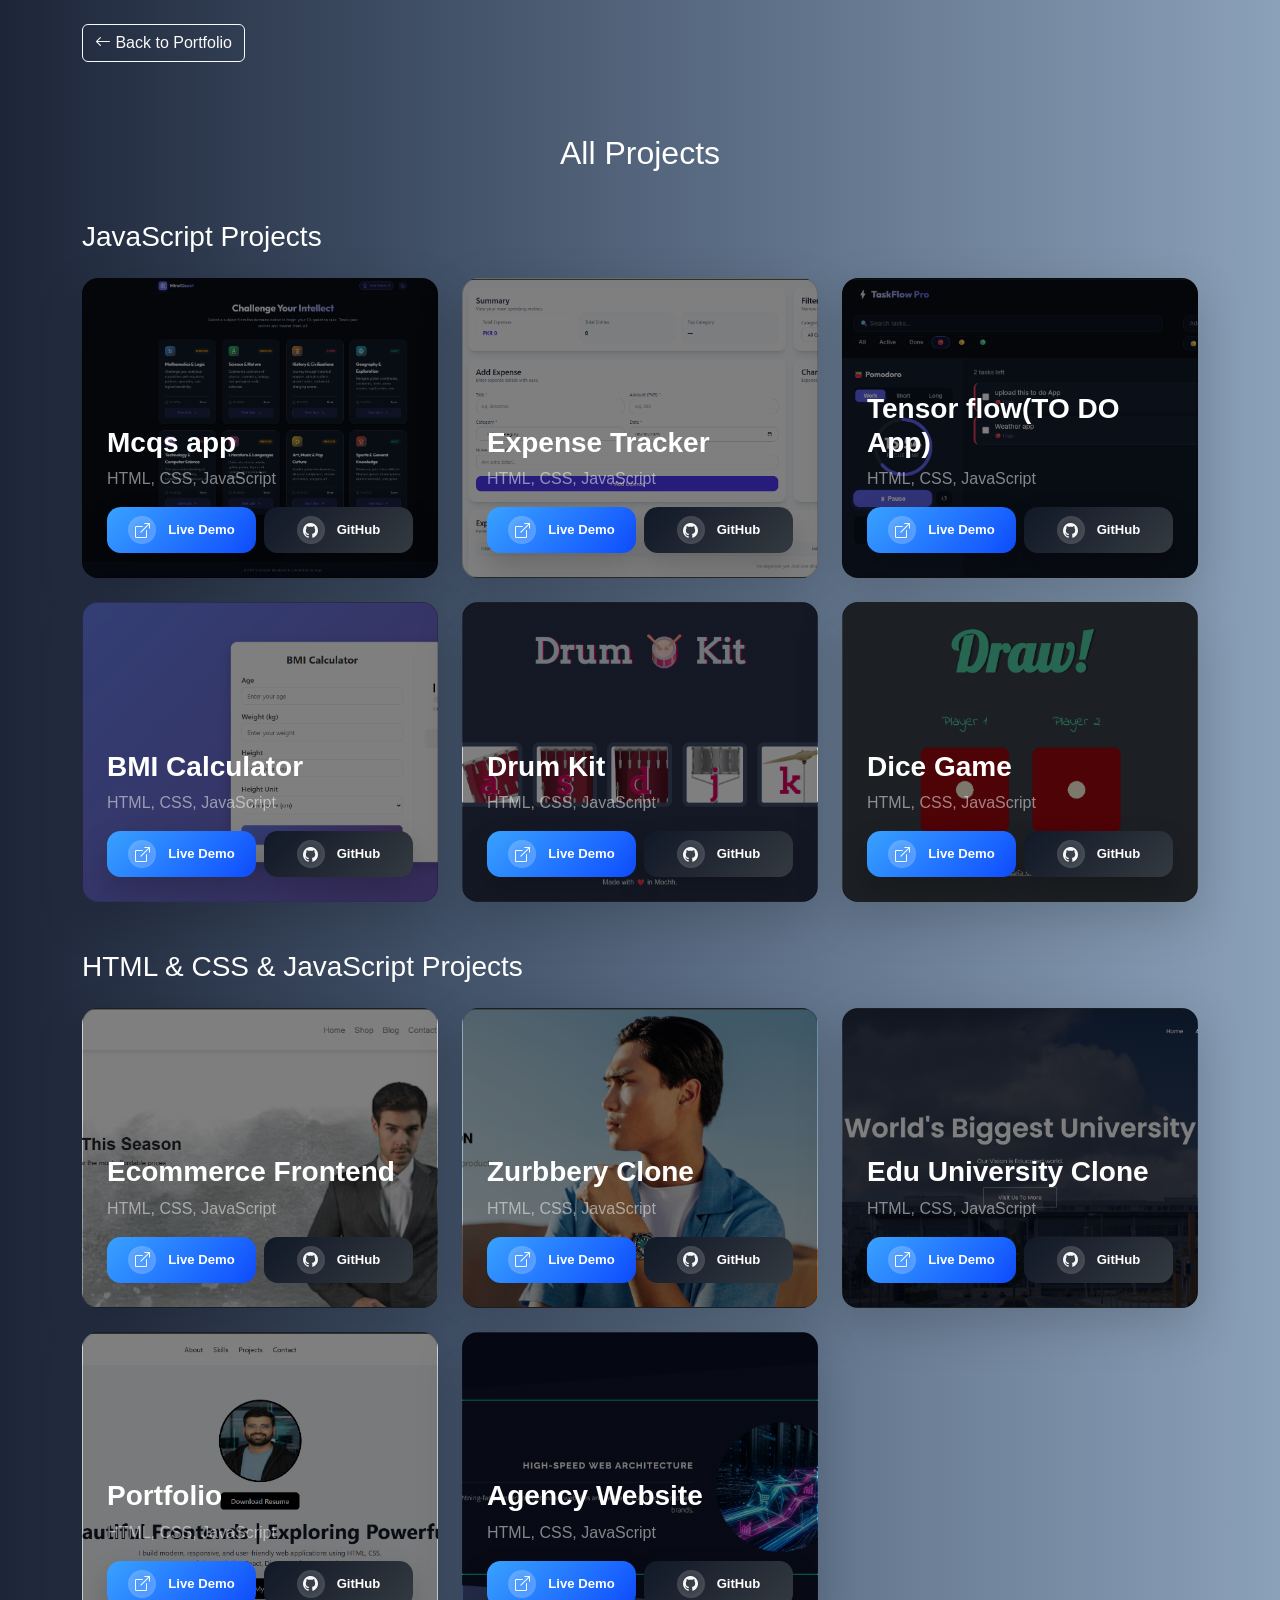
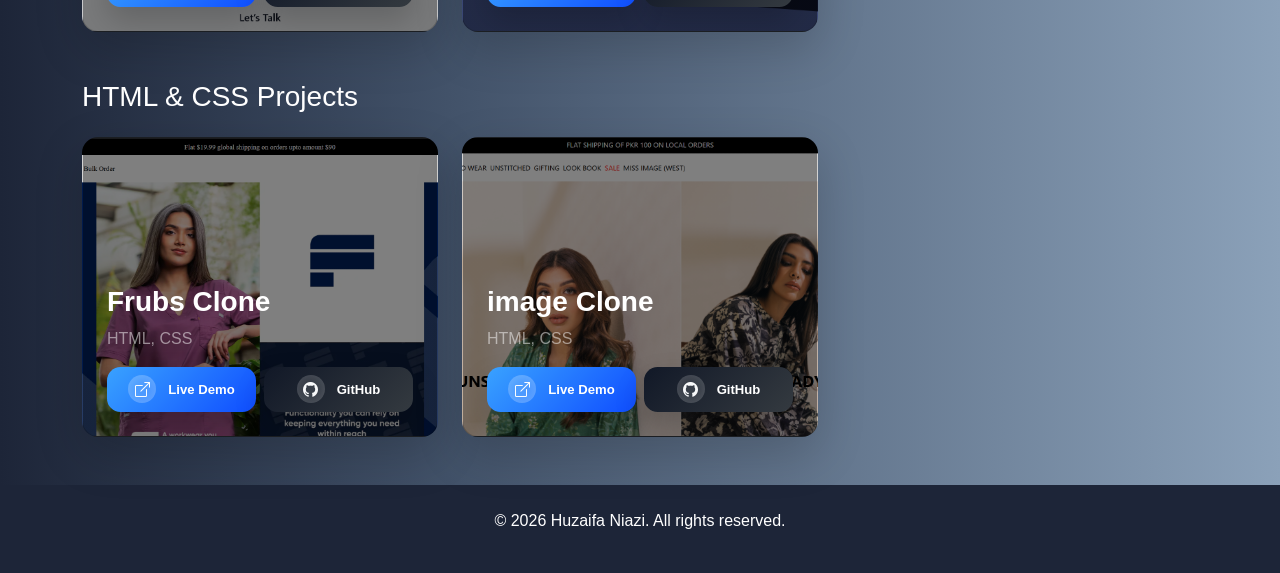
==== projects.html @ 3e58a7fb "Update projects.html" ====
<!DOCTYPE html>
<html lang="en">
<head>
    <meta charset="UTF-8">
    <meta name="viewport" content="width=device-width, initial-scale=1.0">
    <title>Projects | Huzaifa Niazi</title>
    <link href="https://cdn.jsdelivr.net/npm/bootstrap@5.3.8/dist/css/bootstrap.min.css" rel="stylesheet">
    <link rel="stylesheet" href="style.css">
    <link rel="stylesheet" href="https://cdn.jsdelivr.net/npm/bootstrap-icons@1.11.0/font/bootstrap-icons.css">
</head>
<body>

    <!-- Back Button -->
    <div class="container py-4">
        <a href="index.html" class="btn btn-outline-light">
            <i class="bi bi-arrow-left"></i> Back to Portfolio
        </a>
    </div>

    <!-- All Projects -->
    <section id="all-projects">
        <div class="container py-5">
            <h2 class="text-white mb-5 text-center">All Projects</h2>
            <!-- Future category can be added above to display new project types at the top -->
            <div class="row row-cols-1">
                <div class="col">
                    <h3 class="text-white mb-4">JavaScript Projects</h3>
                </div>
            </div>
            <div class="row row-cols-1 row-cols-lg-3 g-4 mb-5">
                <!-- Mcqs App -->
                <div class="col">
                    <div class="card card-cover h-100 overflow-hidden text-bg-dark rounded-4 shadow-lg" 
                        style="background: linear-gradient(rgba(0,0,0,0.5),rgba(0,0,0,0.5)),
                        url('./images/mcqs.png'); background-size: cover; min-height: 300px;">
                        <div class="d-flex flex-column h-100 justify-content-end p-4 text-white">
                            <h3 class="fw-bold">Mcqs app</h3>
                            <p class="text-white-50">HTML, CSS, JavaScript</p>
                            <div class="d-flex gap-2">
                                <a href="https://huzaifa1927.github.io/mcqs-app/" class="btn btn-demo btn-sm">
                                    <i class="bi bi-box-arrow-up-right"></i>
                                    Live Demo
                                </a>
                                <a href="https://github.com/Huzaifa1927/mcqs-app" class="btn btn-code btn-sm">
                                    <i class="bi bi-github"></i>
                                    GitHub
                                </a>
                            </div>
                        </div>
                    </div>
                </div>
                
                
                <!-- Expense Tracker -->
                <div class="col">
                    <div class="card card-cover h-100 overflow-hidden text-bg-dark rounded-4 shadow-lg" 
                        style="background: linear-gradient(rgba(0,0,0,0.5),rgba(0,0,0,0.5)),
                        url('./images/expense tracker.png'); background-size: cover; min-height: 300px;">
                        <div class="d-flex flex-column h-100 justify-content-end p-4 text-white">
                            <h3 class="fw-bold">Expense Tracker</h3>
                            <p class="text-white-50">HTML, CSS, JavaScript</p>
                            <div class="d-flex gap-2">
                                <a href="https://huzaifa1927.github.io/B0626-Huzaifa-Arshad-Khan-Innovaxel-Frontend-Developer/" class="btn btn-demo btn-sm">
                                    <i class="bi bi-box-arrow-up-right"></i>
                                    Live Demo
                                </a>
                                <a href="https://github.com/Huzaifa1927/B0626-Huzaifa-Arshad-Khan-Innovaxel-Frontend-Developer" class="btn btn-code btn-sm">
                                    <i class="bi bi-github"></i>
                                    GitHub
                                </a>
                            </div>
                        </div>
                    </div>
                </div>

                 <!-- BMI Calculator -->
                <div class="col">
                    <div class="card card-cover h-100 overflow-hidden text-bg-dark rounded-4 shadow-lg" 
                        style="background: linear-gradient(rgba(0,0,0,0.5),rgba(0,0,0,0.5)),
                        url('./images/to do.png'); background-size: cover; min-height: 300px;">
                        <div class="d-flex flex-column h-100 justify-content-end p-4 text-white">
                            <h3 class="fw-bold">Tensor flow(TO DO App)</h3>
                            <p class="text-white-50">HTML, CSS, JavaScript</p>
                            <div class="d-flex gap-2">
                                <a href="https://github.com/Huzaifa1927/todo-app" class="btn btn-demo btn-sm">
                                    <i class="bi bi-box-arrow-up-right"></i>
                                    Live Demo
                                </a>
                                <a href="" class="btn btn-code btn-sm">
                                    <i class="bi bi-github"></i>
                                    GitHub
                                </a>
                            </div>
                        </div>
                    </div>
                </div>
                
                <!-- BMI Calculator -->
                <div class="col">
                    <div class="card card-cover h-100 overflow-hidden text-bg-dark rounded-4 shadow-lg" 
                        style="background: linear-gradient(rgba(0,0,0,0.5),rgba(0,0,0,0.5)),
                        url('./images/bmi.png'); background-size: cover; min-height: 300px;">
                        <div class="d-flex flex-column h-100 justify-content-end p-4 text-white">
                            <h3 class="fw-bold">BMI Calculator</h3>
                            <p class="text-white-50">HTML, CSS, JavaScript</p>
                            <div class="d-flex gap-2">
                                <a href="https://huzaifa1927.github.io/BMI-Calculator/" class="btn btn-demo btn-sm">
                                    <i class="bi bi-box-arrow-up-right"></i>
                                    Live Demo
                                </a>
                                <a href="https://github.com/Huzaifa1927/BMI-Calculator" class="btn btn-code btn-sm">
                                    <i class="bi bi-github"></i>
                                    GitHub
                                </a>
                            </div>
                        </div>
                    </div>
                </div>

                <!-- Drum Kit -->
                <div class="col">
                    <div class="card card-cover h-100 overflow-hidden text-bg-dark rounded-4 shadow-lg" 
                        style="background-image: linear-gradient(rgba(0,0,0,0.5),rgba(0,0,0,0.5)), 
                        url('./images/drum.png'); background-size: cover; min-height: 300px;">
                        <div class="d-flex flex-column h-100 justify-content-end p-4 text-white">
                            <h3 class="fw-bold">Drum Kit</h3>
                            <p class="text-white-50">HTML, CSS, JavaScript</p>
                            <div class="d-flex gap-2">
                                <a href="https://huzaifa1927.github.io/Drum-Kit/" class="btn btn-demo btn-sm">
                                    <i class="bi bi-box-arrow-up-right"></i>
                                    Live Demo
                                </a>
                                <a href="https://github.com/Huzaifa1927/Drum-Kit" class="btn btn-code btn-sm">
                                    <i class="bi bi-github"></i>
                                    GitHub
                                </a>
                            </div>
                        </div>
                    </div>
                </div>

                <!-- Dice Game -->
                <div class="col">
                    <div class="card card-cover h-100 overflow-hidden text-bg-dark rounded-4 shadow-lg" 
                        style="background-image: linear-gradient(rgba(0,0,0,0.5),rgba(0,0,0,0.5)), 
                        url('./images/dice.png'); background-size: cover; min-height: 300px;">
                        <div class="d-flex flex-column h-100 justify-content-end p-4 text-white">
                            <h3 class="fw-bold">Dice Game</h3>
                            <p class="text-white-50">HTML, CSS, JavaScript</p>
                            <div class="d-flex gap-2">
                                <a href="https://huzaifa1927.github.io/dicee-game/" class="btn btn-demo btn-sm">
                                    <i class="bi bi-box-arrow-up-right"></i>
                                    Live Demo
                                </a>
                                <a href="https://github.com/Huzaifa1927/dicee-game" class="btn btn-code btn-sm">
                                    <i class="bi bi-github"></i>
                                    GitHub
                                </a>
                            </div>
                        </div>
                    </div>
                </div>
                
            </div>

            <div class="row row-cols-1">
                <div class="col">
                    <h3 class="text-white mb-4">HTML &amp; CSS & JavaScript Projects </h3>
                </div>
            </div>
            <div class="row row-cols-1 row-cols-lg-3 g-4 mb-5">

                <div class="col">
                    <div class="card card-cover h-100 overflow-hidden text-bg-dark rounded-4 shadow-lg" 
                        style="background-image: linear-gradient(rgba(0,0,0,0.5),rgba(0,0,0,0.5)), 
                        url('./images/ecom.png'); background-size: cover; min-height: 300px;">
                        <div class="d-flex flex-column h-100 justify-content-end p-4 text-white">
                            <h3 class="fw-bold">Ecommerce Frontend</h3>
                            <p class="text-white-50">HTML, CSS, JavaScript</p>
                            <div class="d-flex gap-2">
                                <a href="https://huzaifa1927.github.io/Ecommerce-Store/" class="btn btn-demo btn-sm">
                                    <i class="bi bi-box-arrow-up-right"></i>
                                    Live Demo
                                </a>
                                <a href="https://github.com/Huzaifa1927/Ecommerce-Store" class="btn btn-code btn-sm">
                                    <i class="bi bi-github"></i>
                                    GitHub
                                </a>
                            </div>
                        </div>
                    </div>
                </div>

                <!-- Zurbbery Clone -->
                <div class="col">
                    <div class="card card-cover h-100 overflow-hidden text-bg-dark rounded-4 shadow-lg" 
                        style="background-image: linear-gradient(rgba(0,0,0,0.5),rgba(0,0,0,0.5)), 
                        url('./images/project 2.png'); background-size: cover; min-height: 300px;">
                        <div class="d-flex flex-column h-100 justify-content-end p-4 text-white">
                            <h3 class="fw-bold">Zurbbery Clone</h3>
                            <p class="text-white-50">HTML, CSS, JavaScript</p>
                            <div class="d-flex gap-2">
                                <a href="https://Huzaifa1927.github.io/Zubbery-Clone/" class="btn btn-demo btn-sm">
                                    <i class="bi bi-box-arrow-up-right"></i>
                                    Live Demo
                                </a>
                                <a href="https://github.com/Huzaifa1927/Zubbery-Clone" class="btn btn-code btn-sm">
                                    <i class="bi bi-github"></i>
                                    GitHub
                                </a>
                            </div>
                        </div>
                    </div>
                </div>

                <!-- Edu University Clone -->
                <div class="col">
                    <div class="card card-cover h-100 overflow-hidden text-bg-dark rounded-4 shadow-lg" 
                        style="background-image: linear-gradient(rgba(0,0,0,0.5),rgba(0,0,0,0.5)), 
                        url('./images/project 3.png'); background-size: cover; min-height: 300px;">
                        <div class="d-flex flex-column h-100 justify-content-end p-4 text-white">
                            <h3 class="fw-bold">Edu University Clone</h3>
                            <p class="text-white-50">HTML, CSS, JavaScript</p>
                            <div class="d-flex gap-2">
                                <a href="https://huzaifa1927.github.io/Edu-University-Frontend/" class="btn btn-demo btn-sm">
                                    <i class="bi bi-box-arrow-up-right"></i>
                                    Live Demo
                                </a>
                                <a href="https://github.com/Huzaifa1927/Edu-University-Frontend" class="btn btn-code btn-sm">
                                    <i class="bi bi-github"></i>
                                    GitHub
                                </a>
                            </div>
                        </div>
                    </div>
                </div>

                <!-- portfolio -->
                <div class="col">
                    <div class="card card-cover h-100 overflow-hidden text-bg-dark rounded-4 shadow-lg" 
                        style="background-image: linear-gradient(rgba(0,0,0,0.5),rgba(0,0,0,0.5)), 
                        url('./images/portfolio.png'); background-size: cover; min-height: 300px;">
                        <div class="d-flex flex-column h-100 justify-content-end p-4 text-white">
                            <h3 class="fw-bold">Portfolio</h3>
                            <p class="text-white-50">HTML, CSS, JavaScript</p>
                            <div class="d-flex gap-2">
                                <a href="https://huzaifa1927.github.io/Portfolio/" class="btn btn-demo btn-sm">
                                    <i class="bi bi-box-arrow-up-right"></i>
                                    Live Demo
                                </a>
                                <a href="https://github.com/Huzaifa1927/Portfolio" class="btn btn-code btn-sm">
                                    <i class="bi bi-github"></i>
                                    GitHub
                                </a>
                            </div>
                        </div>
                    </div>
                </div>

                <!-- Agency Website -->
                <div class="col">
                    <div class="card card-cover h-100 overflow-hidden text-bg-dark rounded-4 shadow-lg" 
                        style="background-image: linear-gradient(rgba(0,0,0,0.5),rgba(0,0,0,0.5)), 
                        url('./images/agency-website.png'); background-size: cover; min-height: 300px;">
                        <div class="d-flex flex-column h-100 justify-content-end p-4 text-white">
                            <h3 class="fw-bold">Agency Website</h3>
                            <p class="text-white-50">HTML, CSS, JavaScript</p>
                            <div class="d-flex gap-2">
                                <a href="https://huzaifa1927.github.io/Agency-Website/" class="btn btn-demo btn-sm">
                                    <i class="bi bi-box-arrow-up-right"></i>
                                    Live Demo
                                </a>
                                <a href="https://github.com/Huzaifa1927/Agency-Website" class="btn btn-code btn-sm">
                                    <i class="bi bi-github"></i>
                                    GitHub
                                </a>
                            </div>
                        </div>
                    </div>
                </div>
                
            </div>

            <div class="row row-cols-1">
                <div class="col">
                    <h3 class="text-white mb-4">HTML &amp; CSS Projects </h3>
                </div>
            </div>
            <div class="row row-cols-1 row-cols-lg-3 g-4">
                <!-- Frubs Clone -->
                <div class="col">
                    <div class="card card-cover h-100 overflow-hidden text-bg-dark rounded-4 shadow-lg" 
                        style="background-image: linear-gradient(rgba(0,0,0,0.5),rgba(0,0,0,0.5)), 
                        url('./images/project 1.png'); background-size: cover; min-height: 300px;">
                        <div class="d-flex flex-column h-100 justify-content-end p-4 text-white">
                            <h3 class="fw-bold">Frubs Clone</h3>
                            <p class="text-white-50">HTML, CSS</p>
                            <div class="d-flex gap-2">
                                <a href="https://huzaifa1927.github.io/frubs-website-ui-clone/" class="btn btn-demo btn-sm">
                                    <i class="bi bi-box-arrow-up-right"></i>
                                    Live Demo
                                </a>
                                <a href="https://github.com/Huzaifa1927/frubs-website-ui-clone" class="btn btn-code btn-sm">
                                    <i class="bi bi-github"></i>
                                    GitHub
                                </a>
                            </div>
                        </div>
                    </div>
                </div>

                <!-- image Clone -->
                <div class="col">
                    <div class="card card-cover h-100 overflow-hidden text-bg-dark rounded-4 shadow-lg" 
                        style="background-image: linear-gradient(rgba(0,0,0,0.5),rgba(0,0,0,0.5)), 
                        url('./images/image.png'); background-size: cover; min-height: 300px;">
                        <div class="d-flex flex-column h-100 justify-content-end p-4 text-white">
                            <h3 class="fw-bold">image Clone</h3>
                            <p class="text-white-50">HTML, CSS</p>
                            <div class="d-flex gap-2">
                                <a href="https://huzaifa1927.github.io/Image/" class="btn btn-demo btn-sm">
                                    <i class="bi bi-box-arrow-up-right"></i>
                                    Live Demo
                                </a>
                                <a href="https://github.com/Huzaifa1927/Image" class="btn btn-code btn-sm">
                                    <i class="bi bi-github"></i>
                                    GitHub
                                </a>
                            </div>
                        </div>
                    </div>
                </div>
            </div>
            
        </div>
    </section>

    <!-- Footer -->
    <footer class="text-center py-4" style="background-color: #1D2538; color: white;">
        <p>&copy; 2026 Huzaifa Niazi. All rights reserved.</p>
    </footer>
    <script src="script.js"></script>

</body>
</html>
---- style.css ----
body {
    font-family: "Arial", sans-serif;
    background: #1D2538 ;
    background: linear-gradient(90deg, rgba(29, 37, 56, 1) 0%, rgba(66, 82, 105, 1) 35%, rgba(139, 161, 185, 1) 100%);
    cursor:url("[data-uri]"), auto !important;
}

a, button, input, label, select {
    cursor:url("[data-uri]"), pointer !important;
}


nav .nav-link,#about h1,#about p {
    color: white !important;
}


nav .fs-4 {
    color: white; 
    font-family: "Sacramento", cursive;
}

.hamburger {
    display: none;
}

.skills{
  background: #1D2538;
  background: linear-gradient(90deg, rgba(29, 37, 56, 1) 1%, rgba(29, 37, 56, 1) 7%, rgba(139, 161, 185, 1) 38%, rgba(139, 161, 185, 1) 80%, rgba(29, 37, 56, 1) 99%);
  color: white;
}

/* Skills cards - glass panels with animated border (border-only) */
#skills {
  padding-top: 3rem;
  padding-bottom: 3rem;
}

#skills .skill-card {
  position: relative;
  overflow: visible;
  padding: 2rem 1.5rem 1.75rem 1.5rem;
  height: 280px;
  display: flex;
  flex-direction: column;
  background: rgba(255, 255, 255, 0.03);
  border-radius: 1.25rem;
  border: 1px solid rgba(255, 255, 255, 0.06);
  box-shadow: 0 10px 30px rgba(2,6,23,0.6);
  transition: transform 0.34s cubic-bezier(.2,.9,.2,1), box-shadow 0.34s, border-color 0.34s;
  will-change: transform;
  isolation: isolate;
  opacity: 0;
  transform: translateY(14px);
  animation: cardIn 0.6s ease forwards;
}

#skills .skill-card::before {
  /* border-only animated glow */
  content: "";
  position: absolute;
  inset: -2px;
  border-radius: inherit;
  background: conic-gradient(from 90deg, rgba(0,183,255,0.9), rgba(152,95,255,0.9), rgba(0,255,188,0.9), rgba(0,183,255,0.9));
  pointer-events: none;
  z-index: 0;
  filter: blur(8px);
  opacity: 0.9;
  /* make center transparent so only border shows */
  -webkit-mask: linear-gradient(#fff 0 0) content-box, linear-gradient(#fff 0 0);
  mask: linear-gradient(#fff 0 0) content-box, linear-gradient(#fff 0 0);
  -webkit-mask-composite: destination-out;
  mask-composite: exclude;
  padding: 2px; /* thickness of visible border */
  animation: borderSpin 5.5s linear infinite;
}

#skills .skill-card > * { position: relative; z-index: 1; }

#skills .skill-card:hover {
  transform: translateY(-12px) rotate(-0.5deg);
  box-shadow: 0 28px 70px rgba(2,6,23,0.7), 0 6px 24px rgba(0,183,255,0.04);
  border-color: rgba(255, 255, 255, 0.18);
}

#skills .skill-card h5 {
  margin-bottom: 0.5rem;
  font-weight: 800;
  letter-spacing: 0.02em;
  color: #fff;
}

/* animated underline under heading */
#skills .skill-card h5::after {
  content: "";
  display: block;
  width: 0;
  height: 3px;
  margin-top: 10px;
  border-radius: 6px;
  background: linear-gradient(90deg, rgba(0,183,255,0.95), rgba(152,95,255,0.95));
  transition: width 0.36s cubic-bezier(.2,.9,.2,1);
}

#skills .skill-card:hover h5::after { width: 100%; }

#skills .skill-card p { color: rgba(255,255,255,0.78); }

@keyframes cardIn {
  to { opacity: 1; transform: translateY(0); }
}

/* small accent badge top-right */
#skills .skill-card .badge-accent {
  position: absolute;
  top: 12px;
  right: 12px;
  background: linear-gradient(180deg, rgba(255,255,255,0.12), rgba(255,255,255,0.06));
  color: #fff;
  padding: 6px 10px;
  border-radius: 999px;
  font-size: 0.8rem;
  z-index: 2;
  border: 1px solid rgba(255,255,255,0.06);
}

/* Touch & responsive adjustments for tablet / mobile */
@media (max-width: 992px) {
  #skills .skill-card {
    padding: 1.5rem;
    min-height: 200px;
    border-radius: 1rem;
  }
  #skills .skill-card::before {
    filter: blur(6px);
    padding: 1.5px;
    animation-duration: 4.2s;
  }
  #skills .skill-card h5::after { height: 2.5px; }
}

@media (max-width: 576px) {
  #skills .skill-card {
    padding: 1.1rem;
    min-height: 160px;
    border-radius: 0.9rem;
  }
  #skills .skill-card::before {
    filter: blur(5px);
    padding: 1px;
    opacity: 0.8;
    animation-duration: 3.6s;
  }
  #skills .skill-card h5::after { height: 2px; }
}

/* touched class for touch devices (applies same visual effect as hover) */
#skills .skill-card.touched {
  transform: translateY(-10px) rotate(-0.3deg);
  box-shadow: 0 22px 56px rgba(2,6,23,0.65), 0 4px 18px rgba(0,183,255,0.03);
  border-color: rgba(255,255,255,0.16);
}

#skills .skill-card.touched h5::after { width: 100%; }

#contact {
  padding: 4rem 0 2rem;
  background: rgba(255, 255, 255, 0.04);
  border-top: 1px solid rgba(255, 255, 255, 0.08);
  border-bottom: 1px solid rgba(255, 255, 255, 0.08);
}

#contact h2 {
  letter-spacing: 0.04em;
  color: #f8f9fa;
}

#contact .contact-card {
  background: rgba(255, 255, 255, 0.06);
  border: 1px solid rgba(255, 255, 255, 0.12);
  border-radius: 1.5rem;
  padding: 2rem 1.5rem;
  box-shadow: 0 18px 45px rgba(0, 0, 0, 0.18);
  transition: transform 0.3s ease, border-color 0.3s ease, box-shadow 0.3s ease;
}

#contact .contact-card:hover {
  transform: translateY(-6px);
  border-color: rgba(0, 183, 255, 0.35);
  box-shadow: 0 24px 55px rgba(0, 0, 0, 0.22);
}

#contact .contact-card i {
  display: inline-flex;
  align-items: center;
  justify-content: center;
  width: 3.5rem;
  height: 3.5rem;
  border-radius: 1rem;
  margin-bottom: 1rem;
  background: rgba(255, 255, 255, 0.08);
  color: #61dafb;
}

#contact .contact-card h5 {
  margin-bottom: 0.75rem;
  color: #fff;
}

#contact .contact-card p {
  margin-bottom: 0;
  color: rgba(255, 255, 255, 0.78);
}

#contact .contact-card p a {
  color: rgba(255, 255, 255, 0.85);
  text-decoration: none;
}

#contact .contact-card p a:hover {
  color: #fff;
  text-decoration: underline;
}

/* Back to Top Button */    
#backToTop {
    display: none;
    position: fixed;
    right: 1.5rem;
    bottom: 1.5rem;
    width: 3rem;
    height: 3rem;
    border: none;
    border-radius: 50%;
    background: rgba(255, 255, 255, 0.12);
    color: white;
    font-size: 1.2rem;
    box-shadow: 0 8px 24px rgba(0, 0, 0, 0.25);
    backdrop-filter: blur(6px);
    transition: transform 0.2s ease, opacity 0.2s ease;
    z-index: 20;
}

#backToTop:hover {
    transform: translateY(-3px);
    background: rgba(255, 255, 255, 0.2);
}

#backToTop.show {
    display: block;
    opacity: 1;
}

/* Sparkle Effect */

.sparkle {
  position: fixed;
  width: 8px;
  height: 8px;
  border-radius: 50%;
  pointer-events: none;
  z-index: 9999;
  animation: sparkleAnim 0.8s ease forwards;
  background: rgb(0, 119, 255);
  box-shadow: 0 0 6px rgb(0, 174, 255), 0 0 12px rgb(0, 123, 255);
}

@keyframes sparkleAnim {
  0% {
    transform: translate(0, 0) scale(1);
    opacity: 1;
  }
  100% {
    transform: translate(var(--tx), var(--ty)) scale(0);
    opacity: 0;
  }
}

/* About Section Animation */

#about h1 span {
  display: inline-block;
  animation: jump 0.6s ease infinite alternate;
}

@keyframes jump {
  0% {
    transform: translateY(0);
  }
  100% {
    transform: translateY(-10px);
  }
}

/* Responsive Navigation */

@media (max-width: 768px) {
    .nav.nav-pills {
        display: none;
        width: 100%;
        flex-direction: column;
        gap: 1rem;
        position: absolute;
        top: 80px;
        background: rgba(255, 255, 255, 0.08);
        padding: 1.5rem;
        border-radius: 0.75rem;
        z-index: 10;
    }

    .nav.nav-pills.show-mobile {
        display: flex;
    }

    .nav-link {
        color: white !important;
        padding: 0.5rem 0.75rem;
    }

    .hamburger {
        display: block;
        color: white;
        font-size: 1.75rem;
    }

    .hamburger i {
        color: white;
    }

    nav header {
        position: relative;
    }
}

/* Project Modal Styles */
.project-modal {
    display: none;
    position: fixed;
    top: 0;
    left: 0;
    width: 100%;
    height: 100%;
    background: rgba(0, 0, 0, 0.7);
    z-index: 2000;
    align-items: center;
    justify-content: center;
    opacity: 0;
    animation: fadeIn 0.3s ease forwards;
}

.project-modal.active {
    display: flex;
}

@keyframes fadeIn {
    from {
        opacity: 0;
    }
    to {
        opacity: 1;
    }
}

@keyframes borderSpin {
  from { background-position: 0% 50%; }
  to { background-position: 100% 50%; }
}

.modal-content {
    position: relative;
    max-width: 90%;
    max-height: 90vh;
    animation: slideUp 0.4s cubic-bezier(0.34, 1.56, 0.64, 1);
}

@keyframes slideUp {
    from {
        transform: translateY(40px);
        opacity: 0;
    }
    to {
        transform: translateY(0);
        opacity: 1;
    }
}

.modal-close {
    position: absolute;
    top: 1.5rem;
    right: 1.5rem;
    background: rgba(255, 255, 255, 0.95);
    border: none;
    font-size: 2.5rem;
    cursor: pointer;
    color: #333;
    width: 50px;
    height: 50px;
    display: flex;
    align-items: center;
    justify-content: center;
    transition: all 0.1s;
    padding: 0;
    border-radius: 50%;
    box-shadow: 0 4px 15px rgba(0, 0, 0, 0.3);
    z-index: 2001;
}

.modal-close:hover {
    transform: scale(1.15) rotate(90deg);
    color: #007bff;
    background: white;
}

.modal-image-wrapper {
    position: relative;
    display: inline-block;
}

.card-cover {
    background-repeat: no-repeat;
    background-position: center;
    background-size: 100% 100%, contain;
}

.modal-image {
    width: auto;
    height: auto;
    max-width: 90vw;
    max-height: 90vh;
    border-radius: 1rem;
    object-fit: contain;
    display: block;
}

.modal-actions {
    position: absolute;
    bottom: 0;
    left: 0;
    right: 0;
    display: flex;
    gap: 1rem;
    justify-content: center;
    padding: 2rem;
    background: linear-gradient(to top, rgba(0, 0, 0, 0.8), transparent);
    border-radius: 0 0 1rem 1rem;
}

.btn-demo,
.btn-code {
    padding: 0.95rem 2rem;
    border: none;
    border-radius: 0.85rem;
    font-size: 1rem;
    font-weight: 700;
    cursor: pointer;
    transition: transform 0.25s ease, box-shadow 0.25s ease, background 0.25s ease;
    text-decoration: none;
    display: inline-flex;
    align-items: center;
    justify-content: center;
    gap: 0.75rem;
    flex: 1;
    min-width: 150px;
    overflow: hidden;
    position: relative;
    box-shadow: 0 14px 30px rgba(0, 0, 0, 0.18);
}

.btn-demo i,
.btn-code i {
    display: inline-flex;
    align-items: center;
    justify-content: center;
    width: 2.2rem;
    height: 2.2rem;
    border-radius: 50%;
    font-size: 1.05rem;
}

.btn-demo {
    background: linear-gradient(135deg, #39a2ff, #0f4dff);
    color: white;
}

.btn-demo i {
    background: rgba(255, 255, 255, 0.15);
    color: #ffffff;
    box-shadow: inset 0 0 12px rgba(255, 255, 255, 0.18);
}

.btn-demo:hover {
    transform: translateY(-4px) scale(1.01);
    box-shadow: 0 18px 38px rgba(3, 104, 255, 0.35);
    background: linear-gradient(135deg, #57b0ff, #2062ff);
}

.btn-code {
    background: linear-gradient(135deg, #111827, #343a40);
    color: white;
}

.btn-code i {
    background: rgba(255, 255, 255, 0.12);
    color: #f8f9fa;
    box-shadow: inset 0 0 10px rgba(255, 255, 255, 0.12);
}

.btn-code:hover {
    transform: translateY(-4px) scale(1.01);
    box-shadow: 0 18px 38px rgba(52, 58, 64, 0.35);
    background: linear-gradient(135deg, #2f353d, #1b1f26);
}

.btn-demo.btn-sm,
.btn-code.btn-sm {
    padding: 0.55rem 1rem;
    font-size: 0.82rem;
    min-width: 110px;
}

.btn-demo.btn-sm i,
.btn-code.btn-sm i {
    width: 1.75rem;
    height: 1.75rem;
    font-size: 0.95rem;
}

.btn-demo.disabled,
.btn-code.disabled {
    opacity: 0.55;
    cursor: not-allowed;
    pointer-events: none;
}

/* Modal responsive for smaller screens */
@media (max-width: 576px) {
    .modal-content {
        max-width: 95%;
    }
    
    .modal-close {
        top: 1rem;
        right: 1rem;
        font-size: 2rem;
    }
    
    .modal-image {
        max-height: 50vh;
    }
    
    .modal-actions {
        padding: 1.5rem 1rem;
        gap: 0.75rem;
    }
    
    .btn-demo,
    .btn-code {
        padding: 0.75rem 1rem;
        font-size: 0.85rem;
        min-width: 100px;
    }
}

.note-cluster {
  display: flex;
  flex-wrap: wrap;
  gap: 1rem;
  justify-content: center;
  align-items: flex-start;
}

.note-box {
  position: relative;
  flex: 1 1 180px;
  min-width: 180px;
  max-width: 230px;
  padding: 1rem 1.2rem;
  border-radius: 1.5rem;
  box-shadow: 0 22px 60px rgba(0, 0, 0, 0.16);
  border: 1px solid rgba(255, 255, 255, 0.12);
  backdrop-filter: blur(10px);
  color: #0d0f20;
  overflow: hidden;
  transform: rotate(-1deg);
  transition: transform 0.3s ease, box-shadow 0.3s ease;
}

.note-box strong {
  display: block;
  margin-bottom: 0.45rem;
  font-size: 1rem;
  letter-spacing: 0.01em;
}

.note-box p {
  margin: 0;
  font-size: 0.92rem;
  line-height: 1.5;
  color: #111827;
}

.note-box::before {
  content: "";
  position: absolute;
  width: 60px;
  height: 18px;
  top: 0.9rem;
  left: 1rem;
  background: rgba(255, 255, 255, 0.55);
  border-radius: 0 0 12px 12px;
  transform: rotate(-2deg);
  filter: blur(0.5px);
}

.note-box:hover {
  transform: translateY(-3px) rotate(0deg);
  box-shadow: 0 30px 70px rgba(0, 0, 0, 0.2);
}

.note-yellow {
  background: linear-gradient(160deg, rgba(255, 245, 157, 0.95), rgba(255, 224, 130, 0.92));
}

.note-cyan {
  background: linear-gradient(160deg, rgba(168, 219, 255, 0.92), rgba(123, 196, 255, 0.88));
}

.note-purple {
  background: linear-gradient(160deg, rgba(206, 185, 255, 0.9), rgba(168, 150, 255, 0.84));
}

.hero-image-wrapper {
  position: relative;
  display: inline-block;
  max-width: 740px;
  width: 100%;
  margin: 0 auto;
  padding: 1rem;
  z-index: 1;
}

.hero-image-wrapper::before {
  content: "";
  position: absolute;
  inset: 12px;
  border-radius: 2rem;
  background: radial-gradient(circle at 35% 35%, rgba(66, 206, 255, 0.22), transparent 42%),
              radial-gradient(circle at 60% 65%, rgba(255, 90, 215, 0.16), transparent 38%);
  filter: blur(24px);
  opacity: 0.82;
  z-index: 0;
}

.hero-image-wrapper img {
  position: relative;
  z-index: 2;
  border-radius: 2rem;
  box-shadow: 0 32px 100px rgba(3, 15, 48, 0.35);
  display: block;
  width: 100%;
  height: auto;
}

.hero-deco {
  position: absolute;
  inset: 0;
  z-index: 1;
  pointer-events: none;
}

.hero-deco::before,
.hero-deco::after {
  content: "";
  position: absolute;
  border-radius: 2px;
  opacity: 0.85;
  transition: transform 0.35s ease, opacity 0.35s ease;
}

.hero-deco::before {
  width: 420px;
  height: 420px;
  top: 10%;
  left: 8%;
  border-top: 2px solid rgba(66, 206, 255, 0.75);
  border-left: 2px solid rgba(66, 206, 255, 0.75);
  transform: rotate(-12deg);
  box-shadow: 0 0 22px rgba(66, 206, 255, 0.32);
}

.hero-deco::after {
  width: 320px;
  height: 320px;
  bottom: 5%;
  right: 6%;
  border-bottom: 2px solid rgba(255, 90, 215, 0.72);
  border-right: 2px solid rgba(255, 90, 215, 0.72);
  transform: rotate(18deg);
  box-shadow: 0 0 26px rgba(255, 90, 215, 0.28);
}

.hero-image-wrapper:hover .hero-deco::before {
  transform: rotate(-8deg) scale(1.05);
  opacity: 1;
}

.hero-image-wrapper:hover .hero-deco::after {
  transform: rotate(22deg) scale(1.08);
  opacity: 1;
}

@media (max-width: 768px) {
  .hero-deco::before,
  .hero-deco::after {
    display: block;
    opacity: 0.72;
  }

  .hero-deco::before {
    width: 300px;
    height: 260px;
    top: 50%;
    left: 9%;
    border-top-width: 5px;
    border-left-width: 2.5px;
    transform: rotate(-14deg);
    box-shadow: 0 0 18px rgba(66, 206, 255, 0.28);
    z-index: 100;
  }

  .hero-deco::after {
    width: 200px;
    height: 200px;
    bottom: 2%;
    right: 3%;
    border-bottom-width: 1.5px;
    border-right-width: 1.5px;
    transform: rotate(20deg);
    box-shadow: 0 0 20px rgba(255, 90, 215, 0.2);
  }

  .hero-image-wrapper::before {
    inset: 10px;
    filter: blur(20px);
  }

  .hero-image-wrapper {
    padding: 0.7rem;
  }
}

@media (max-width: 768px) {
  .note-cluster {
    justify-content: center;
  }

  .note-box {
    min-width: 100%;
    max-width: 100%;
    transform: rotate(0deg);
  }
}
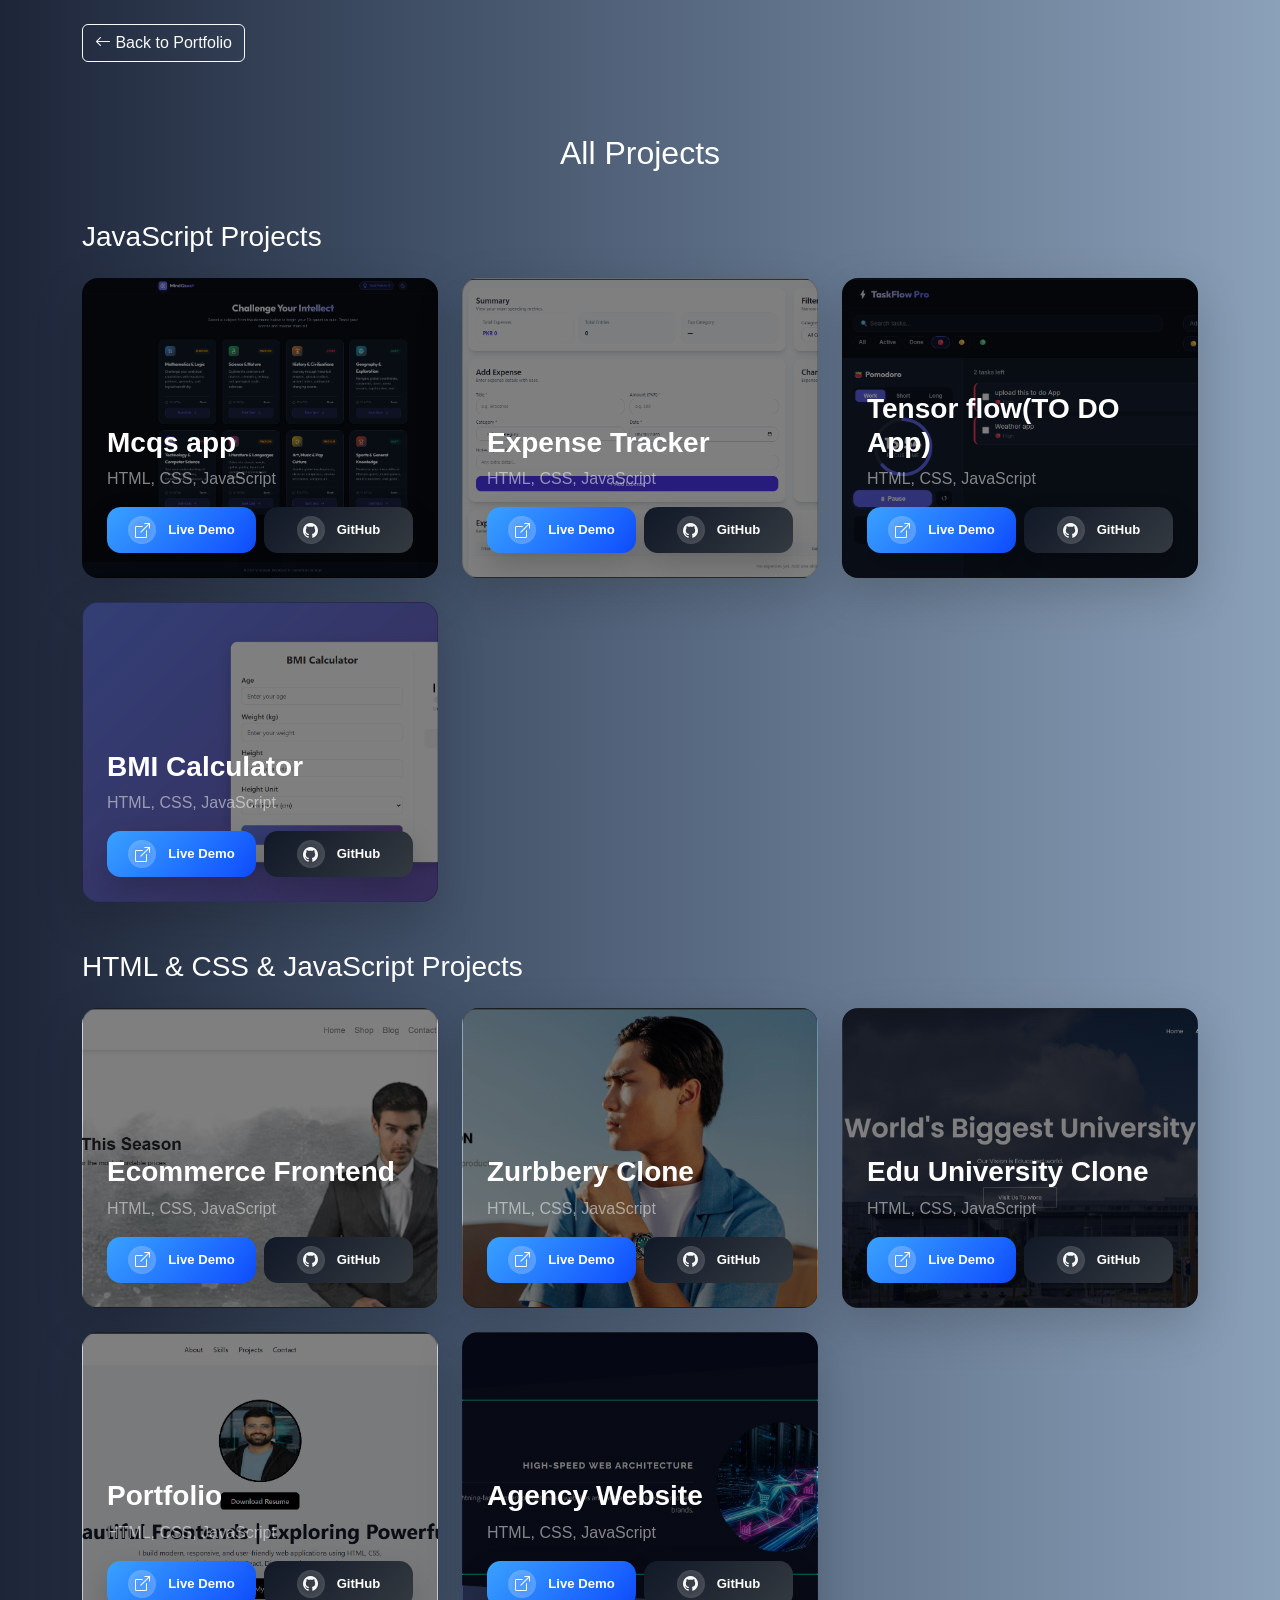
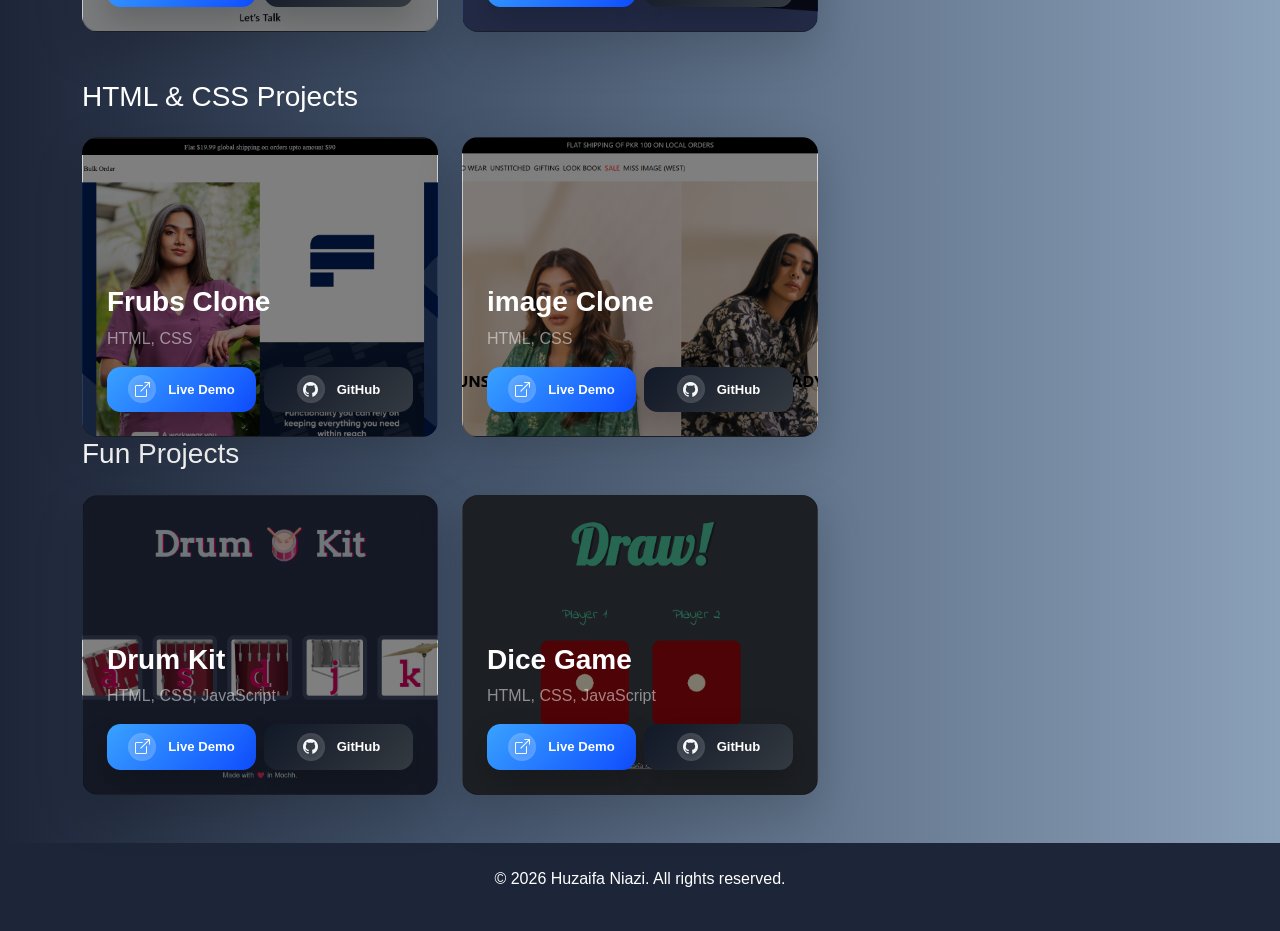
==== commit d2bc9688: "Reintroduce Drum Kit and Dice Game sections" ====
--- a/projects.html
+++ b/projects.html
@@ -116,51 +116,7 @@
                         </div>
                     </div>
                 </div>
-
-                <!-- Drum Kit -->
-                <div class="col">
-                    <div class="card card-cover h-100 overflow-hidden text-bg-dark rounded-4 shadow-lg" 
-                        style="background-image: linear-gradient(rgba(0,0,0,0.5),rgba(0,0,0,0.5)), 
-                        url('./images/drum.png'); background-size: cover; min-height: 300px;">
-                        <div class="d-flex flex-column h-100 justify-content-end p-4 text-white">
-                            <h3 class="fw-bold">Drum Kit</h3>
-                            <p class="text-white-50">HTML, CSS, JavaScript</p>
-                            <div class="d-flex gap-2">
-                                <a href="https://huzaifa1927.github.io/Drum-Kit/" class="btn btn-demo btn-sm">
-                                    <i class="bi bi-box-arrow-up-right"></i>
-                                    Live Demo
-                                </a>
-                                <a href="https://github.com/Huzaifa1927/Drum-Kit" class="btn btn-code btn-sm">
-                                    <i class="bi bi-github"></i>
-                                    GitHub
-                                </a>
-                            </div>
-                        </div>
-                    </div>
-                </div>
-
-                <!-- Dice Game -->
-                <div class="col">
-                    <div class="card card-cover h-100 overflow-hidden text-bg-dark rounded-4 shadow-lg" 
-                        style="background-image: linear-gradient(rgba(0,0,0,0.5),rgba(0,0,0,0.5)), 
-                        url('./images/dice.png'); background-size: cover; min-height: 300px;">
-                        <div class="d-flex flex-column h-100 justify-content-end p-4 text-white">
-                            <h3 class="fw-bold">Dice Game</h3>
-                            <p class="text-white-50">HTML, CSS, JavaScript</p>
-                            <div class="d-flex gap-2">
-                                <a href="https://huzaifa1927.github.io/dicee-game/" class="btn btn-demo btn-sm">
-                                    <i class="bi bi-box-arrow-up-right"></i>
-                                    Live Demo
-                                </a>
-                                <a href="https://github.com/Huzaifa1927/dicee-game" class="btn btn-code btn-sm">
-                                    <i class="bi bi-github"></i>
-                                    GitHub
-                                </a>
-                            </div>
-                        </div>
-                    </div>
-                </div>
-                
+        
             </div>
 
             <div class="row row-cols-1">
@@ -330,6 +286,58 @@
                         </div>
                     </div>
                 </div>
+            </div>
+
+            <div class="row row-cols-1">
+                <div class="col">
+                    <h3 class="text-white mb-4">Fun Projects </h3>
+                </div>
+            </div>
+            <div class="row row-cols-1 row-cols-lg-3 g-4">
+                <!-- Drum Kit -->
+                <div class="col">
+                    <div class="card card-cover h-100 overflow-hidden text-bg-dark rounded-4 shadow-lg" 
+                        style="background-image: linear-gradient(rgba(0,0,0,0.5),rgba(0,0,0,0.5)), 
+                        url('./images/drum.png'); background-size: cover; min-height: 300px;">
+                        <div class="d-flex flex-column h-100 justify-content-end p-4 text-white">
+                            <h3 class="fw-bold">Drum Kit</h3>
+                            <p class="text-white-50">HTML, CSS, JavaScript</p>
+                            <div class="d-flex gap-2">
+                                <a href="https://huzaifa1927.github.io/Drum-Kit/" class="btn btn-demo btn-sm">
+                                    <i class="bi bi-box-arrow-up-right"></i>
+                                    Live Demo
+                                </a>
+                                <a href="https://github.com/Huzaifa1927/Drum-Kit" class="btn btn-code btn-sm">
+                                    <i class="bi bi-github"></i>
+                                    GitHub
+                                </a>
+                            </div>
+                        </div>
+                    </div>
+                </div>
+
+                <!-- Dice Game -->
+                <div class="col">
+                    <div class="card card-cover h-100 overflow-hidden text-bg-dark rounded-4 shadow-lg" 
+                        style="background-image: linear-gradient(rgba(0,0,0,0.5),rgba(0,0,0,0.5)), 
+                        url('./images/dice.png'); background-size: cover; min-height: 300px;">
+                        <div class="d-flex flex-column h-100 justify-content-end p-4 text-white">
+                            <h3 class="fw-bold">Dice Game</h3>
+                            <p class="text-white-50">HTML, CSS, JavaScript</p>
+                            <div class="d-flex gap-2">
+                                <a href="https://huzaifa1927.github.io/dicee-game/" class="btn btn-demo btn-sm">
+                                    <i class="bi bi-box-arrow-up-right"></i>
+                                    Live Demo
+                                </a>
+                                <a href="https://github.com/Huzaifa1927/dicee-game" class="btn btn-code btn-sm">
+                                    <i class="bi bi-github"></i>
+                                    GitHub
+                                </a>
+                            </div>
+                        </div>
+                    </div>
+                </div>
+                
             </div>
             
         </div>
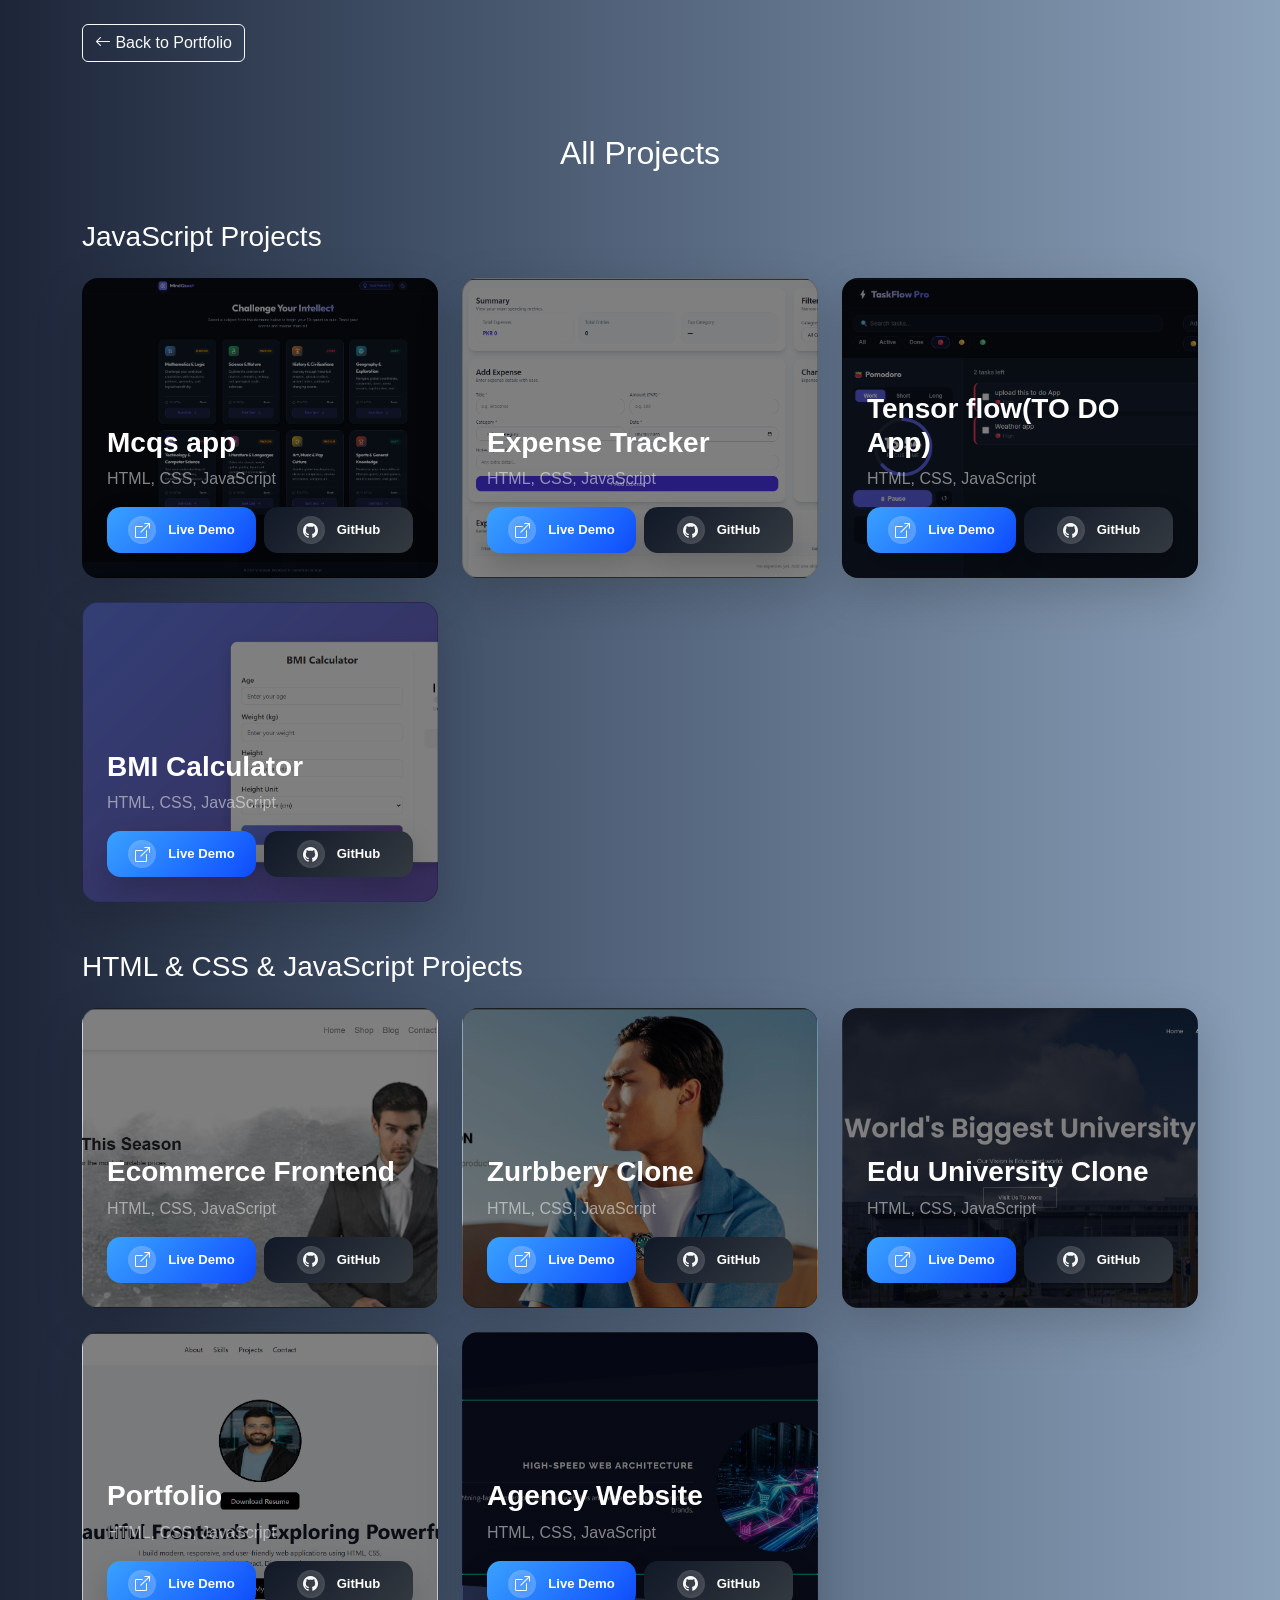
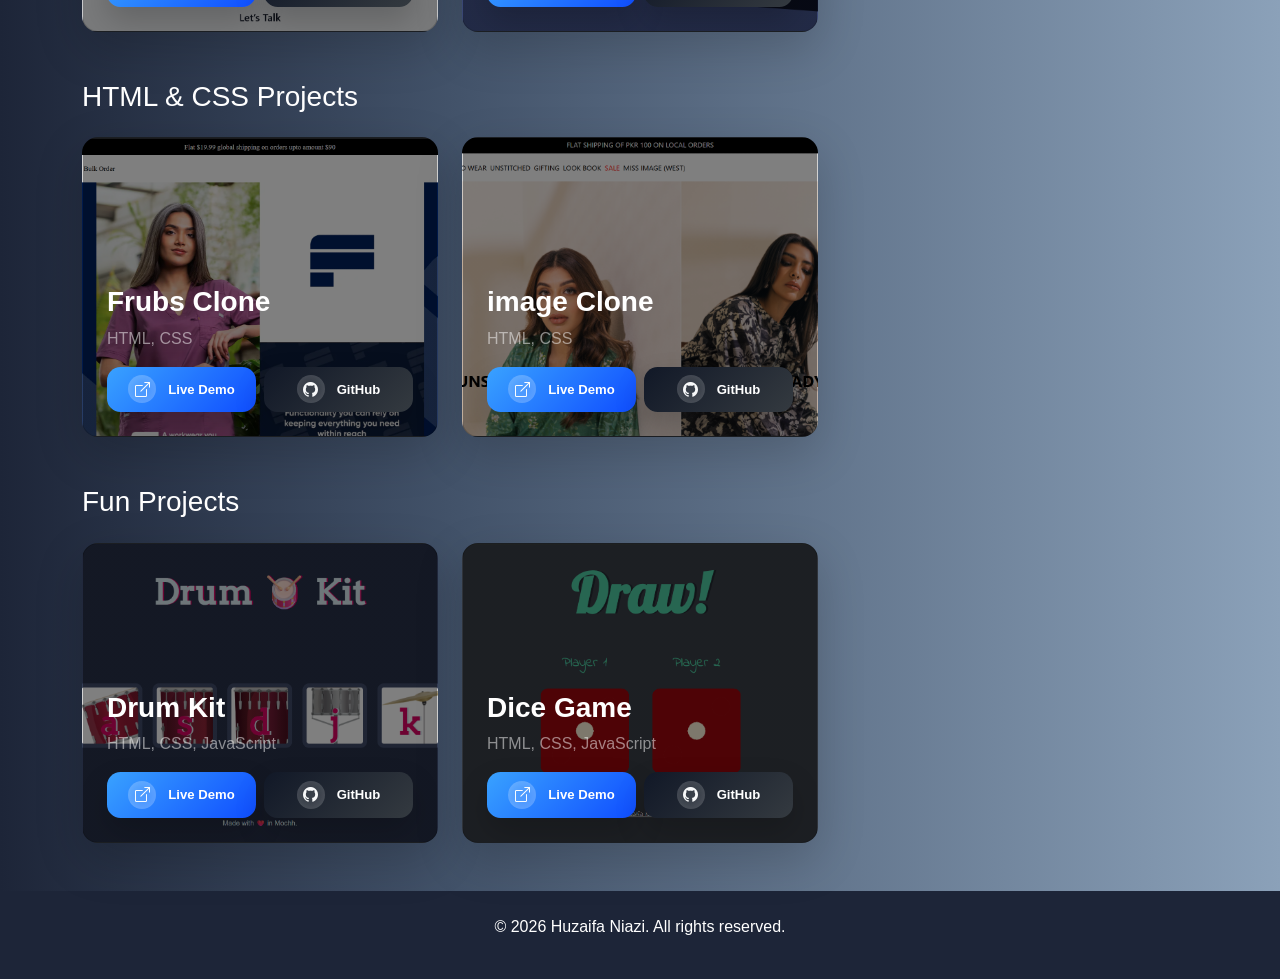
==== commit 576604a4: "Add margin-bottom to project row" ====
--- a/projects.html
+++ b/projects.html
@@ -242,7 +242,7 @@
                     <h3 class="text-white mb-4">HTML &amp; CSS Projects </h3>
                 </div>
             </div>
-            <div class="row row-cols-1 row-cols-lg-3 g-4">
+            <div class="row row-cols-1 row-cols-lg-3 g-4 mb-5">
                 <!-- Frubs Clone -->
                 <div class="col">
                     <div class="card card-cover h-100 overflow-hidden text-bg-dark rounded-4 shadow-lg" 
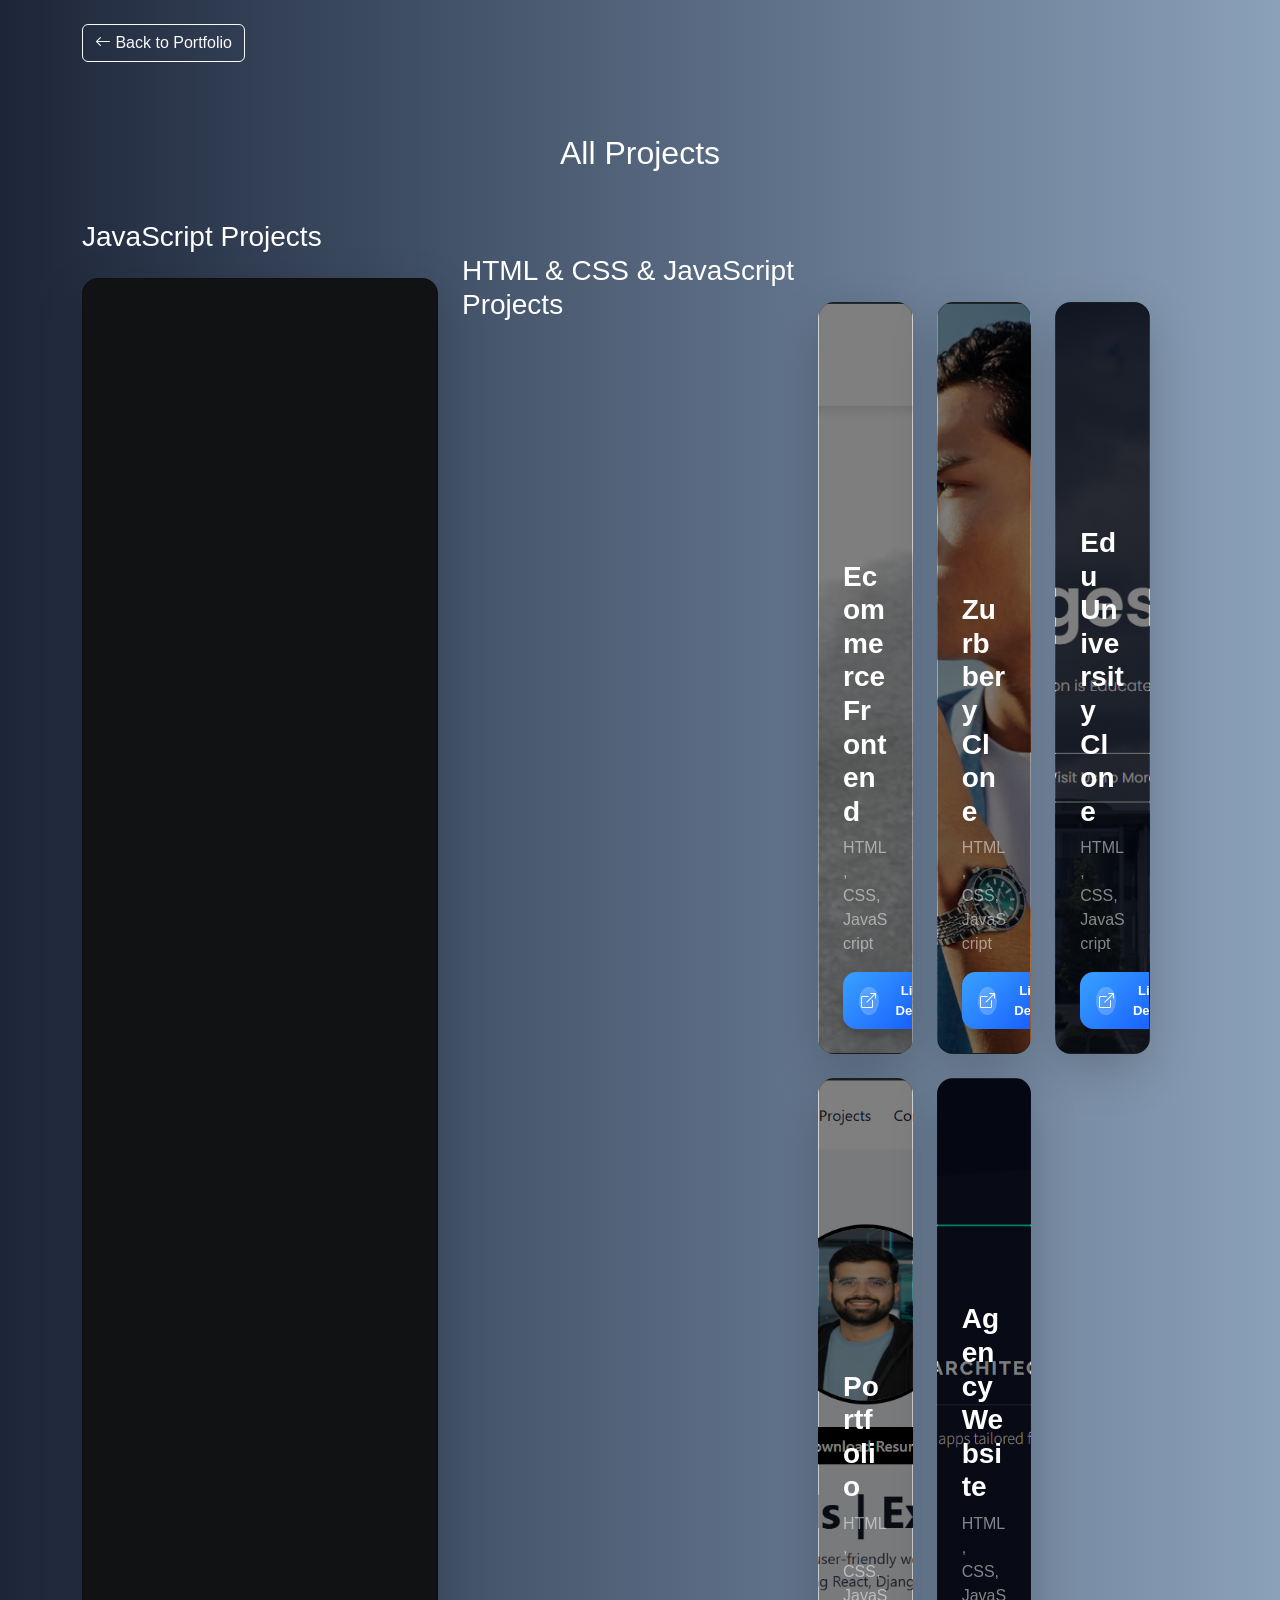
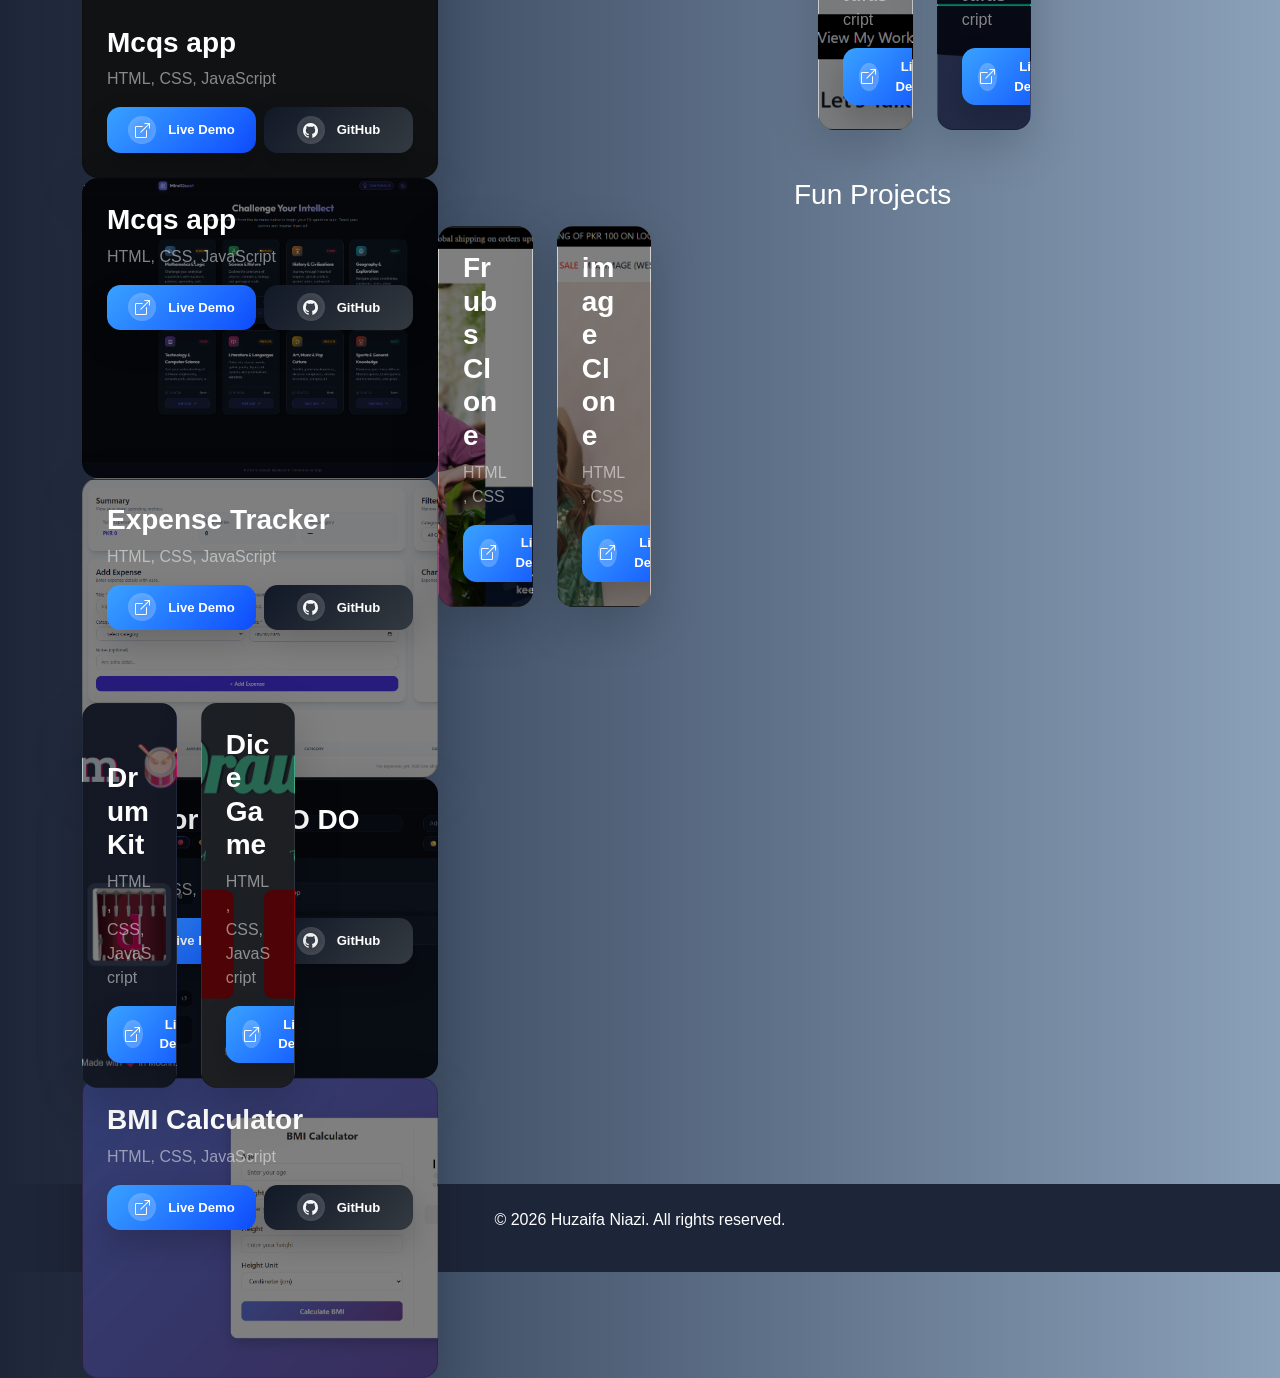
==== commit 27db1b9b: "Add Weather App project section to projects.html" ====
--- a/projects.html
+++ b/projects.html
@@ -28,6 +28,27 @@
                 </div>
             </div>
             <div class="row row-cols-1 row-cols-lg-3 g-4 mb-5">
+                <!-- Weather App -->
+                <div class="col">
+                    <div class="card card-cover h-100 overflow-hidden text-bg-dark rounded-4 shadow-lg" 
+                        style="background: linear-gradient(rgba(0,0,0,0.5),rgba(0,0,0,0.5)),
+                        url('./images/weather app.png'); background-size: cover; min-height: 300px;">
+                        <div class="d-flex flex-column h-100 justify-content-end p-4 text-white">
+                            <h3 class="fw-bold">Mcqs app</h3>
+                            <p class="text-white-50">HTML, CSS, JavaScript</p>
+                            <div class="d-flex gap-2">
+                                <a href="https://huzaifa1927.github.io/weather-app/" class="btn btn-demo btn-sm">
+                                    <i class="bi bi-box-arrow-up-right"></i>
+                                    Live Demo
+                                </a>
+                                <a href="https://github.com/Huzaifa1927/weather-app/tree/main" class="btn btn-code btn-sm">
+                                    <i class="bi bi-github"></i>
+                                    GitHub
+                                </a>
+                            </div>
+                        </div>
+                    </div>
+                
                 <!-- Mcqs App -->
                 <div class="col">
                     <div class="card card-cover h-100 overflow-hidden text-bg-dark rounded-4 shadow-lg" 
--- a/style.css
+++ b/style.css
@@ -534,30 +534,53 @@
 
 /* Modal responsive for smaller screens */
 @media (max-width: 576px) {
+    .project-modal {
+        align-items: flex-start;
+        padding-top: 2rem;
+        overflow-y: auto;
+    }
+
     .modal-content {
-        max-width: 95%;
-    }
-    
+        max-width: 100%;
+        width: 100%;
+        max-height: none;
+        padding: 0 0.5rem;
+    }
+
+    .modal-image-wrapper {
+        display: block;
+        width: 100%;
+    }
+
     .modal-close {
-        top: 1rem;
-        right: 1rem;
-        font-size: 2rem;
-    }
-    
+        top: 0.5rem;
+        right: 0.5rem;
+        width: 40px;
+        height: 40px;
+        font-size: 1.6rem;
+    }
+
     .modal-image {
-        max-height: 50vh;
-    }
-    
+        width: 100%;
+        max-width: 100%;
+        max-height: 45vh;
+        object-fit: contain;
+    }
+
     .modal-actions {
-        padding: 1.5rem 1rem;
-        gap: 0.75rem;
-    }
-    
+        position: static;
+        background: none;
+        flex-direction: column;
+        padding: 1rem 0;
+        gap: 0.6rem;
+        border-radius: 0;
+    }
+
     .btn-demo,
     .btn-code {
         padding: 0.75rem 1rem;
         font-size: 0.85rem;
-        min-width: 100px;
+        min-width: 100%;
     }
 }
 
@@ -760,4 +783,4 @@
     transform: rotate(0deg);
   }
 }
-        +        
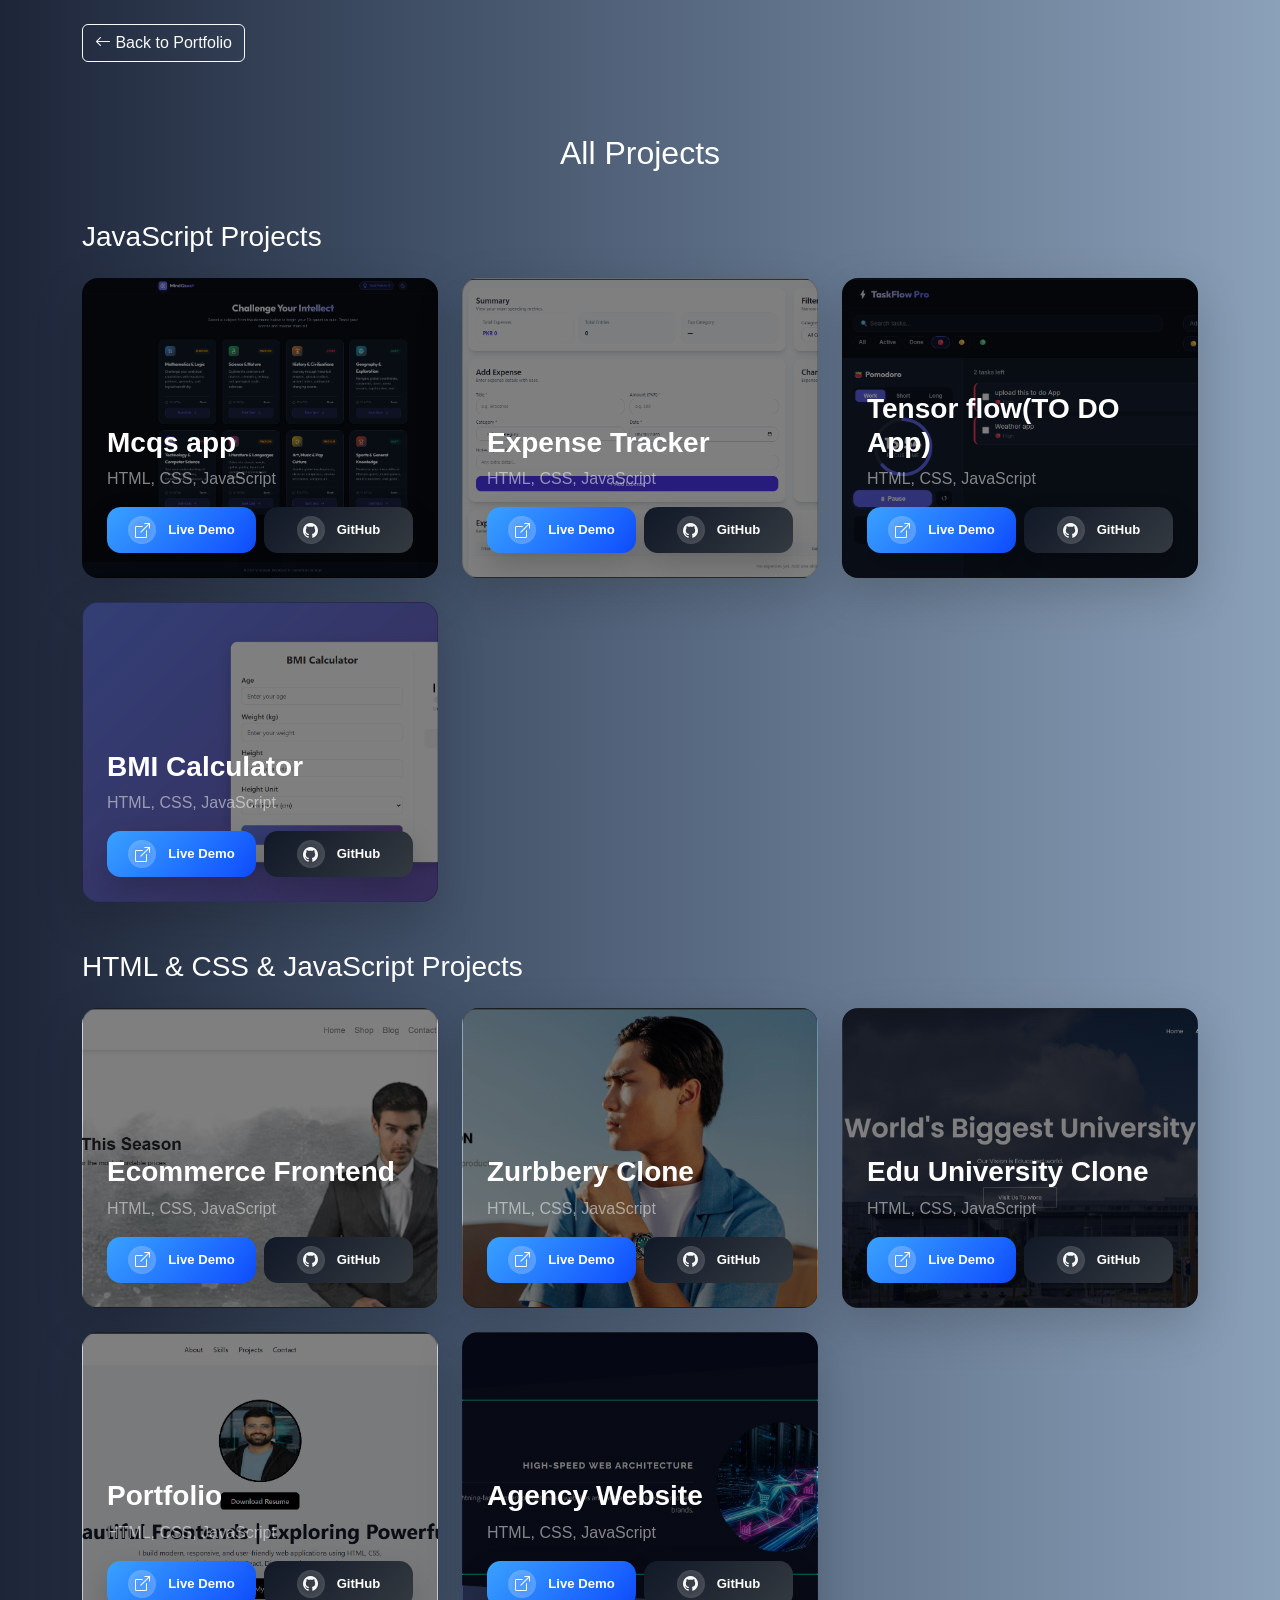
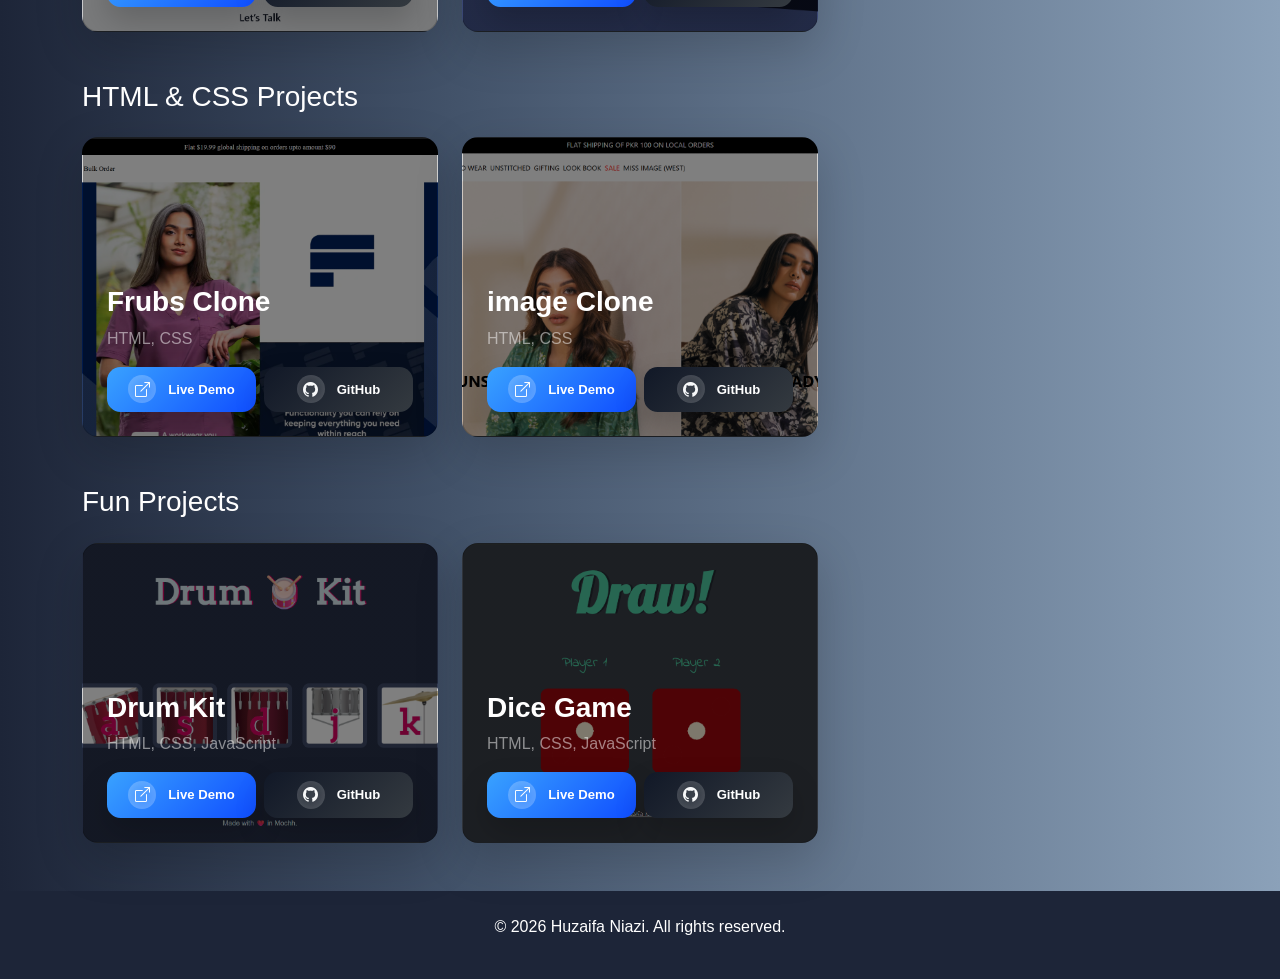
==== commit b85a6c02: "Remove Weather App section from projects.html Removed Weather App section from projects.html." ====
--- a/projects.html
+++ b/projects.html
@@ -27,28 +27,7 @@
                     <h3 class="text-white mb-4">JavaScript Projects</h3>
                 </div>
             </div>
-            <div class="row row-cols-1 row-cols-lg-3 g-4 mb-5">
-                <!-- Weather App -->
-                <div class="col">
-                    <div class="card card-cover h-100 overflow-hidden text-bg-dark rounded-4 shadow-lg" 
-                        style="background: linear-gradient(rgba(0,0,0,0.5),rgba(0,0,0,0.5)),
-                        url('./images/weather app.png'); background-size: cover; min-height: 300px;">
-                        <div class="d-flex flex-column h-100 justify-content-end p-4 text-white">
-                            <h3 class="fw-bold">Mcqs app</h3>
-                            <p class="text-white-50">HTML, CSS, JavaScript</p>
-                            <div class="d-flex gap-2">
-                                <a href="https://huzaifa1927.github.io/weather-app/" class="btn btn-demo btn-sm">
-                                    <i class="bi bi-box-arrow-up-right"></i>
-                                    Live Demo
-                                </a>
-                                <a href="https://github.com/Huzaifa1927/weather-app/tree/main" class="btn btn-code btn-sm">
-                                    <i class="bi bi-github"></i>
-                                    GitHub
-                                </a>
-                            </div>
-                        </div>
-                    </div>
-                
+            <div class="row row-cols-1 row-cols-lg-3 g-4 mb-5">                
                 <!-- Mcqs App -->
                 <div class="col">
                     <div class="card card-cover h-100 overflow-hidden text-bg-dark rounded-4 shadow-lg" 
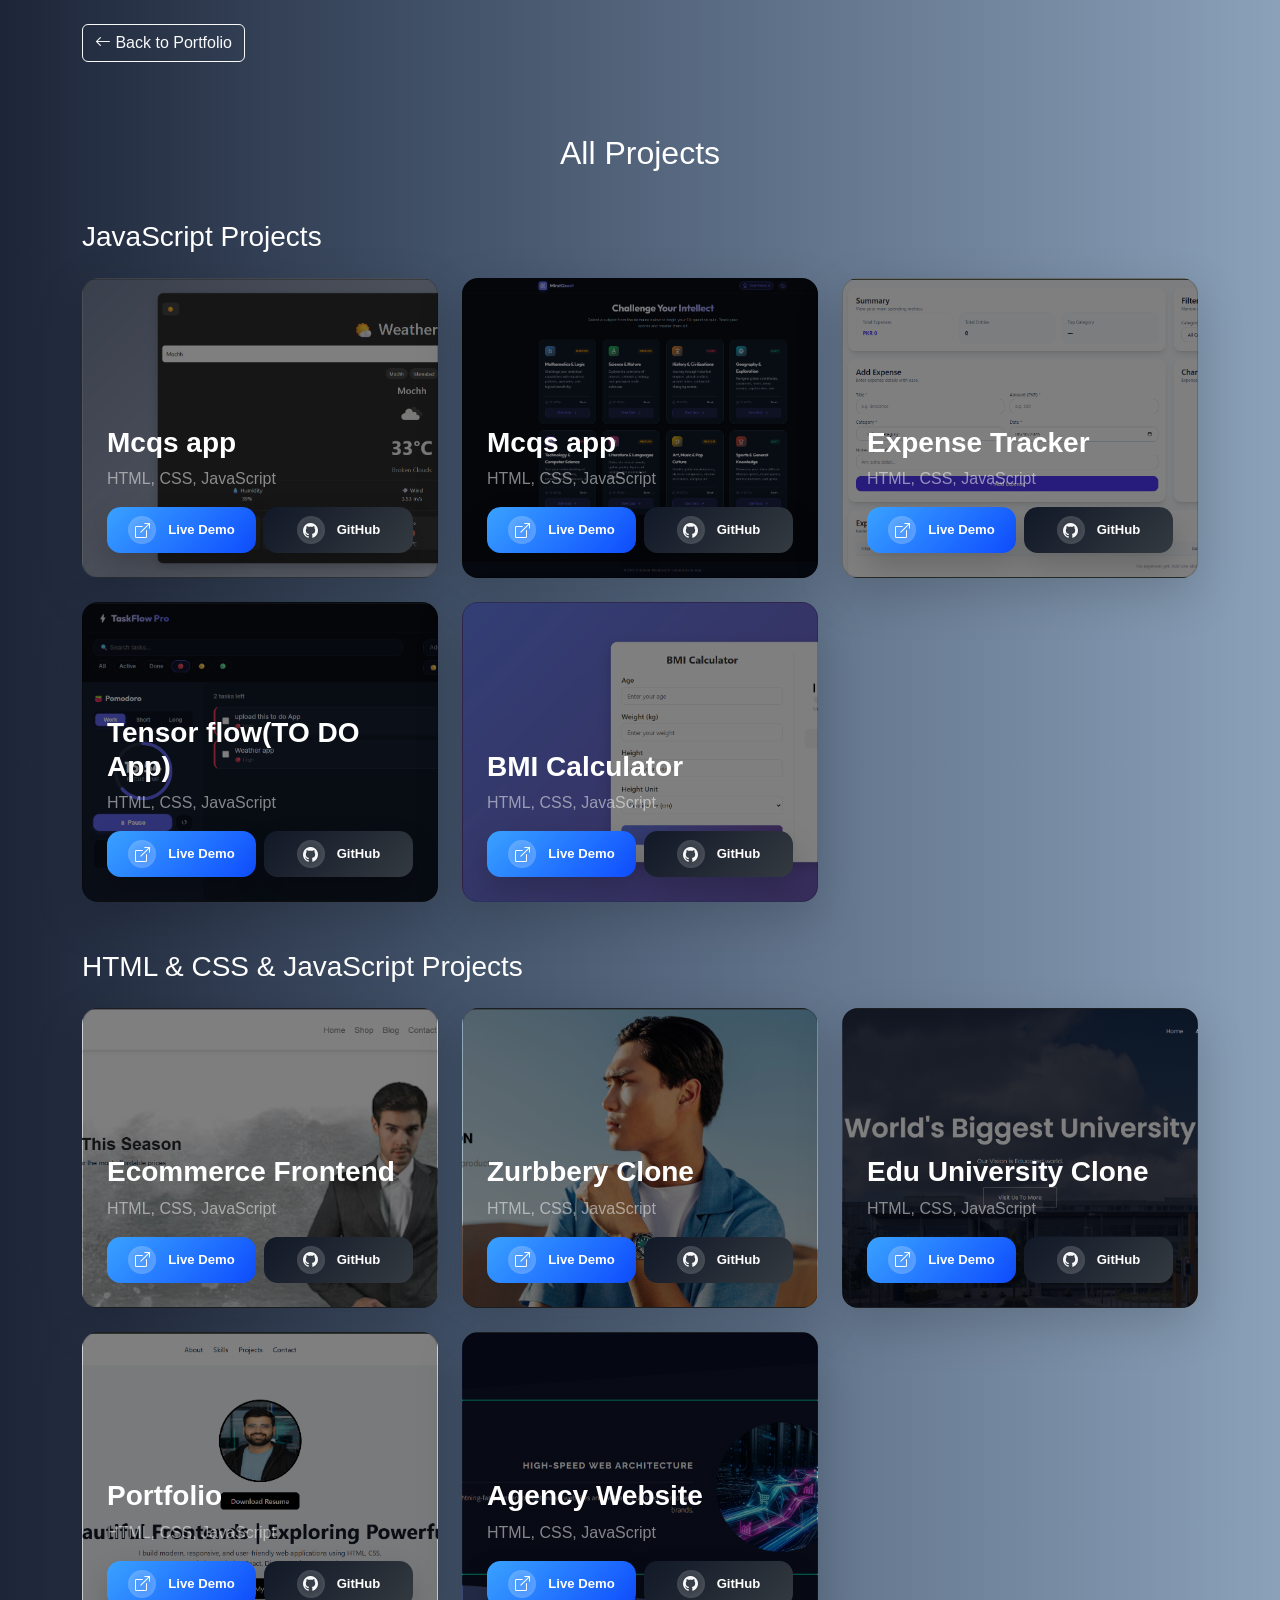
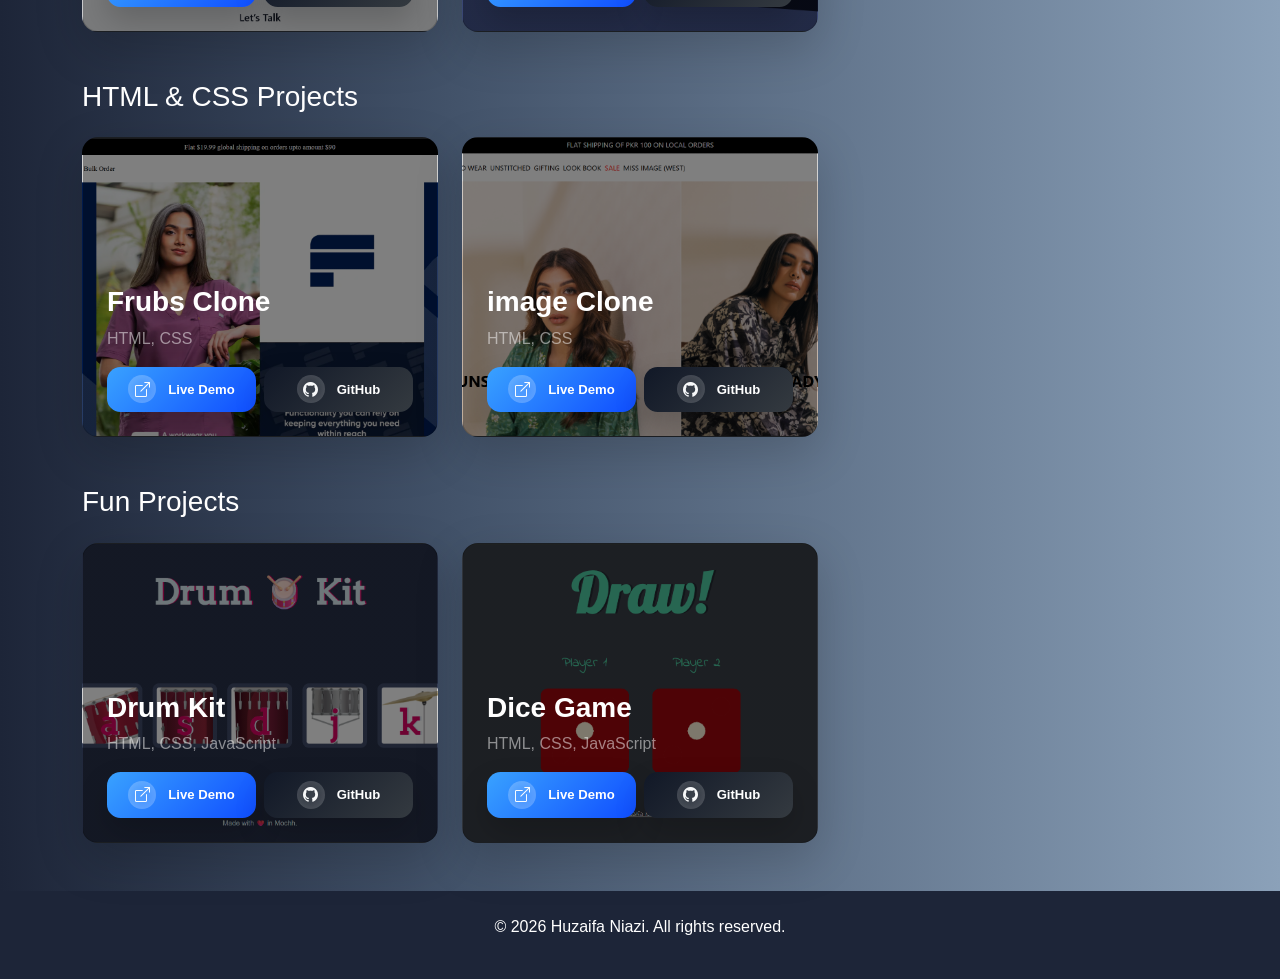
==== commit cd6a7882: "Add Weather App project details to projects.html" ====
--- a/projects.html
+++ b/projects.html
@@ -27,7 +27,30 @@
                     <h3 class="text-white mb-4">JavaScript Projects</h3>
                 </div>
             </div>
-            <div class="row row-cols-1 row-cols-lg-3 g-4 mb-5">                
+            <div class="row row-cols-1 row-cols-lg-3 g-4 mb-5">  
+
+                <!-- Weather App -->
+                <div class="col">
+                    <div class="card card-cover h-100 overflow-hidden text-bg-dark rounded-4 shadow-lg" 
+                        style="background: linear-gradient(rgba(0,0,0,0.5),rgba(0,0,0,0.5)),
+                        url('./images/weather app.png'); background-size: cover; min-height: 300px;">
+                        <div class="d-flex flex-column h-100 justify-content-end p-4 text-white">
+                            <h3 class="fw-bold">Mcqs app</h3>
+                            <p class="text-white-50">HTML, CSS, JavaScript</p>
+                            <div class="d-flex gap-2">
+                                <a href="https://huzaifa1927.github.io/weather-app/" class="btn btn-demo btn-sm">
+                                    <i class="bi bi-box-arrow-up-right"></i>
+                                    Live Demo
+                                </a>
+                                <a href="https://github.com/Huzaifa1927/weather-app/tree/main" class="btn btn-code btn-sm">
+                                    <i class="bi bi-github"></i>
+                                    GitHub
+                                </a>
+                            </div>
+                        </div>
+                    </div>
+                </div>
+                
                 <!-- Mcqs App -->
                 <div class="col">
                     <div class="card card-cover h-100 overflow-hidden text-bg-dark rounded-4 shadow-lg" 
@@ -49,7 +72,6 @@
                         </div>
                     </div>
                 </div>
-                
                 
                 <!-- Expense Tracker -->
                 <div class="col">
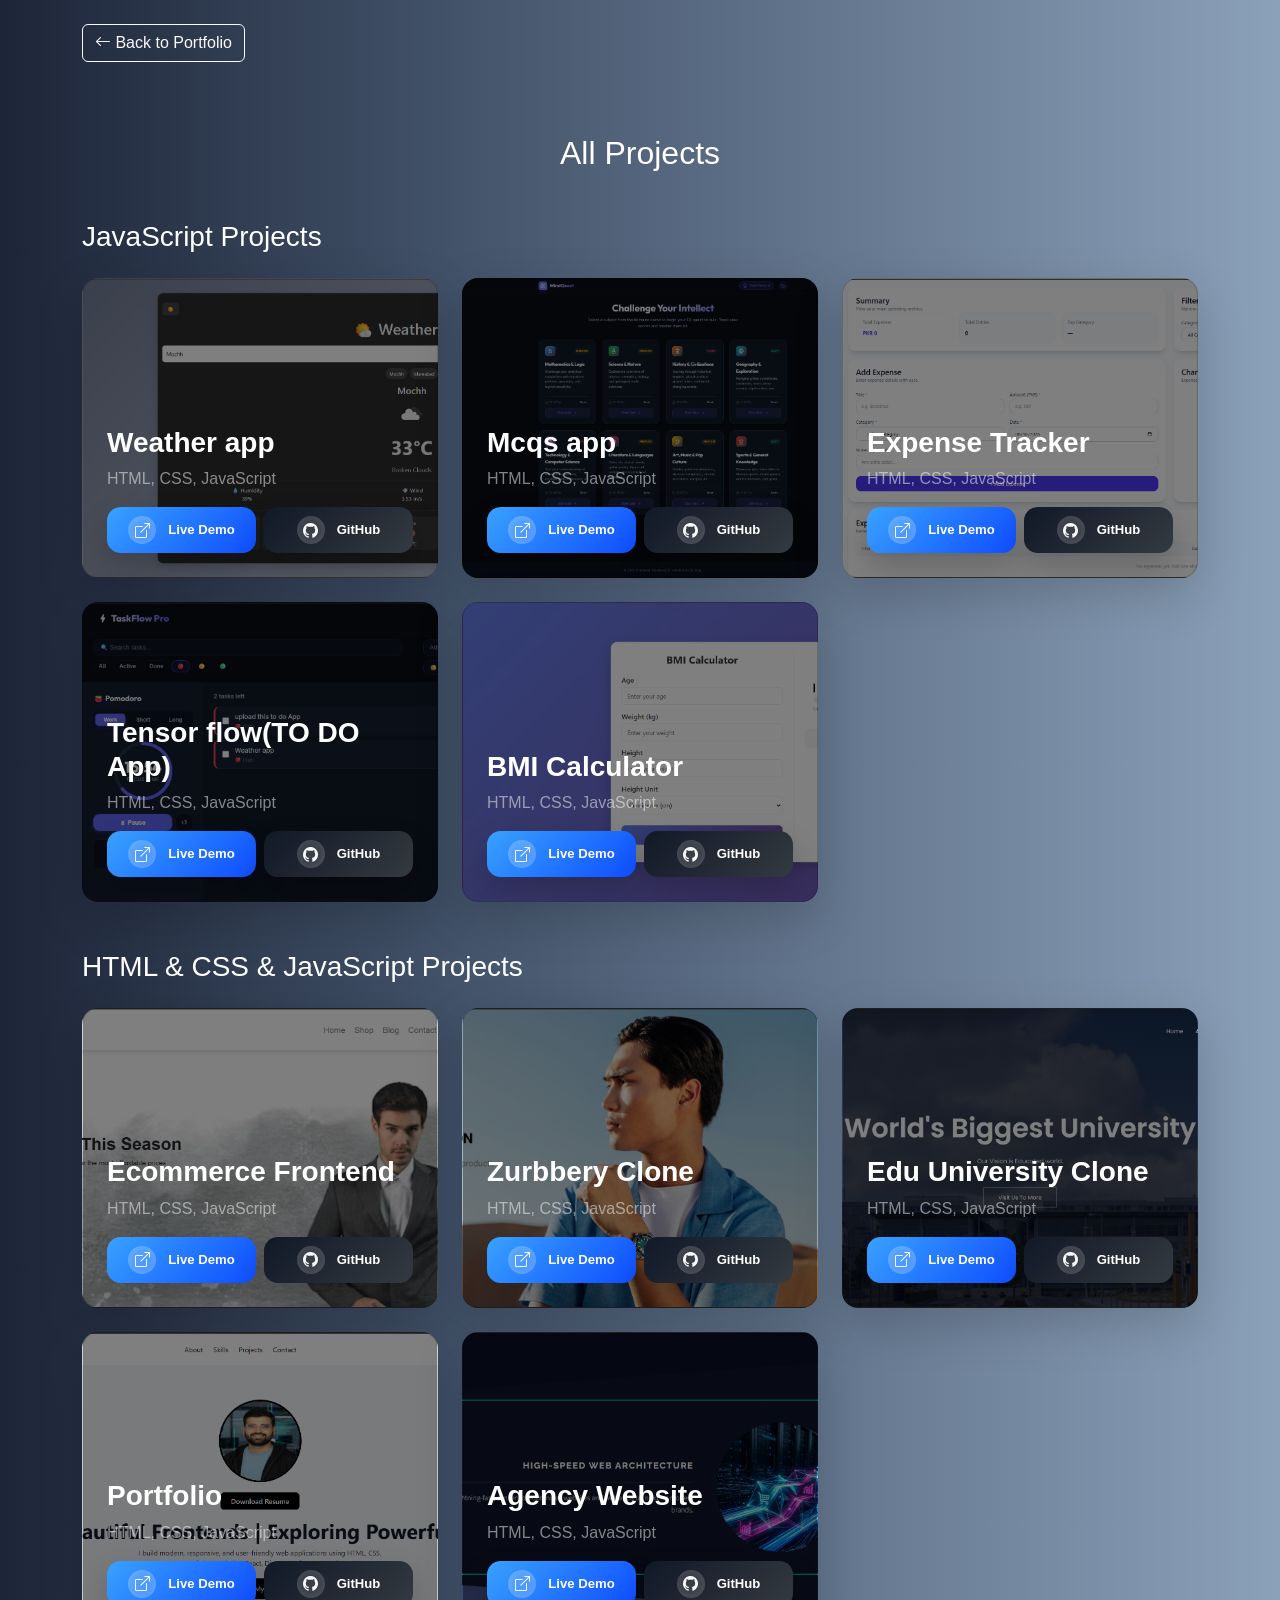
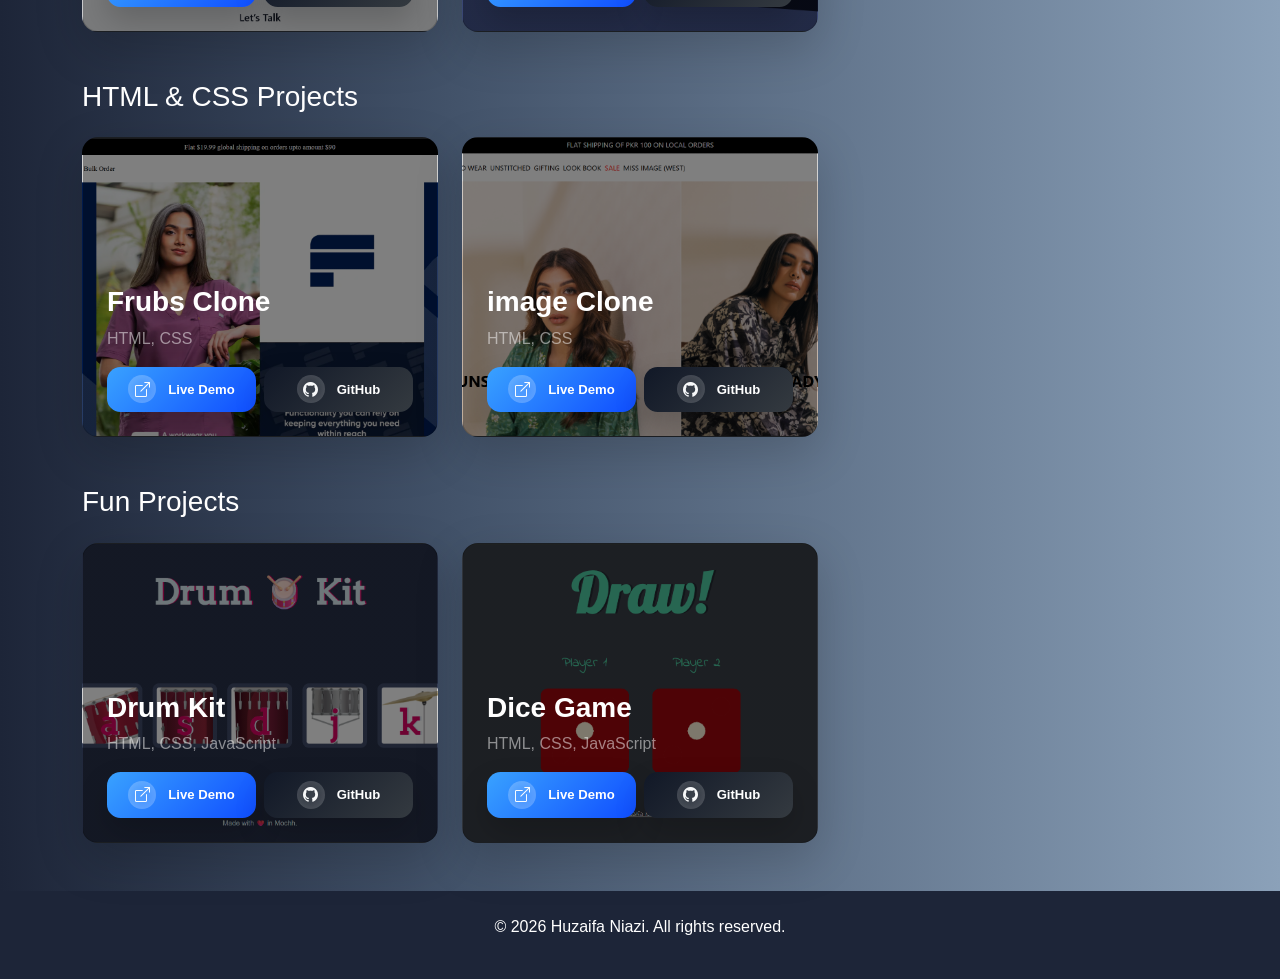
==== commit 48695a75: "Rename 'Mcqs app' to 'Weather app' in projects.html" ====
--- a/projects.html
+++ b/projects.html
@@ -35,7 +35,7 @@
                         style="background: linear-gradient(rgba(0,0,0,0.5),rgba(0,0,0,0.5)),
                         url('./images/weather app.png'); background-size: cover; min-height: 300px;">
                         <div class="d-flex flex-column h-100 justify-content-end p-4 text-white">
-                            <h3 class="fw-bold">Mcqs app</h3>
+                            <h3 class="fw-bold">Weather app</h3>
                             <p class="text-white-50">HTML, CSS, JavaScript</p>
                             <div class="d-flex gap-2">
                                 <a href="https://huzaifa1927.github.io/weather-app/" class="btn btn-demo btn-sm">
